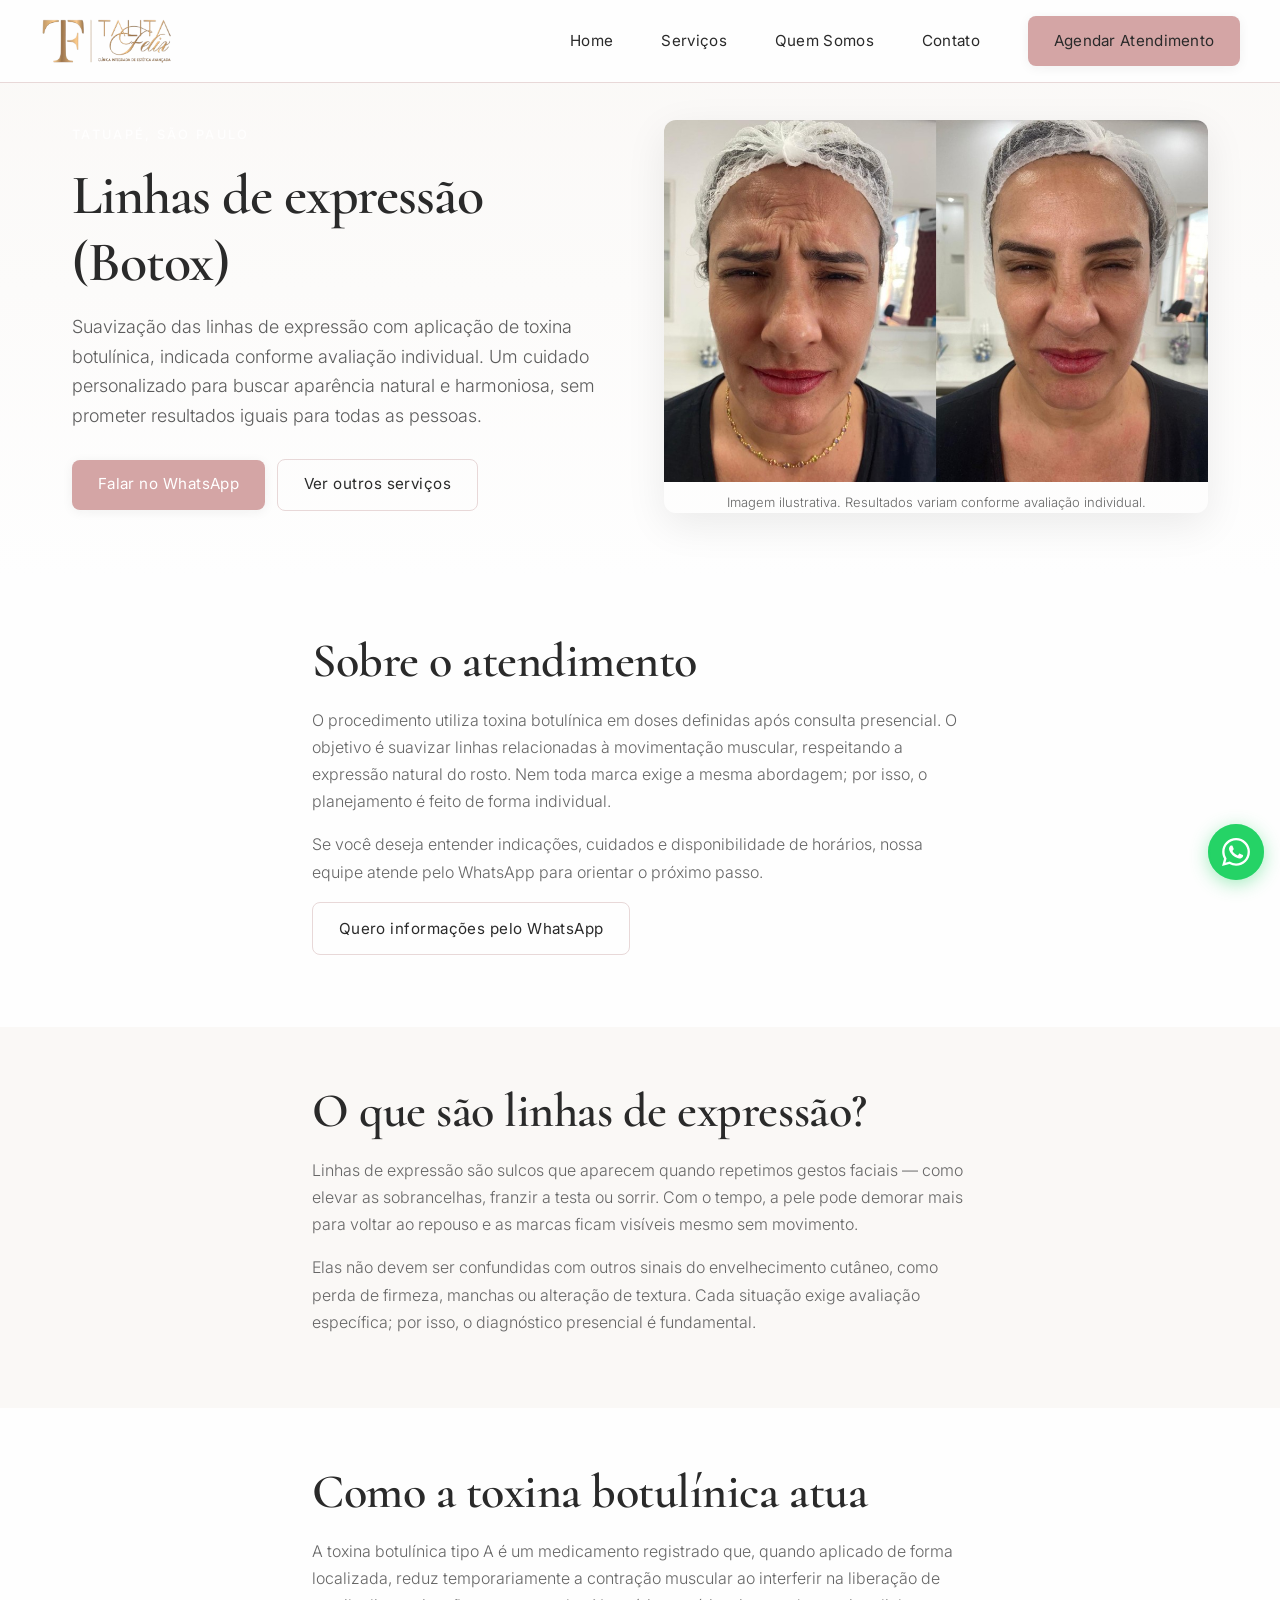
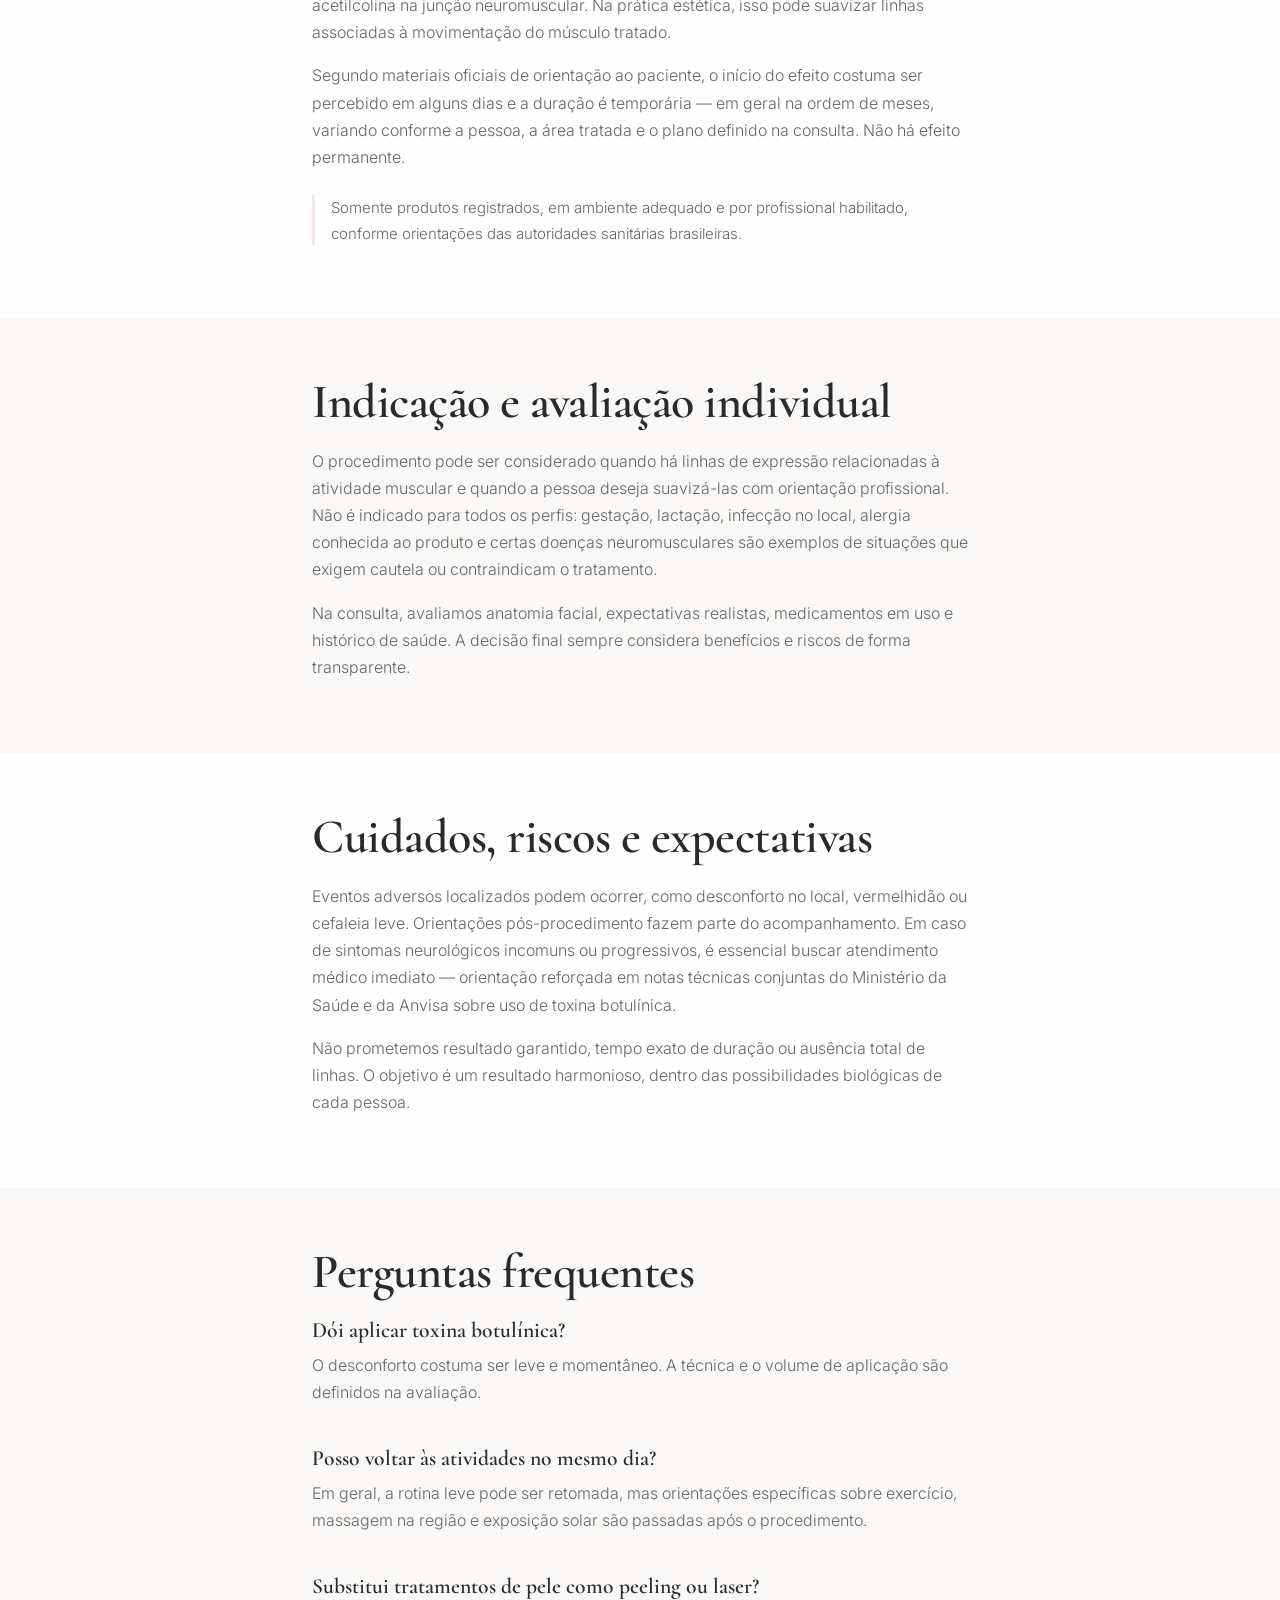
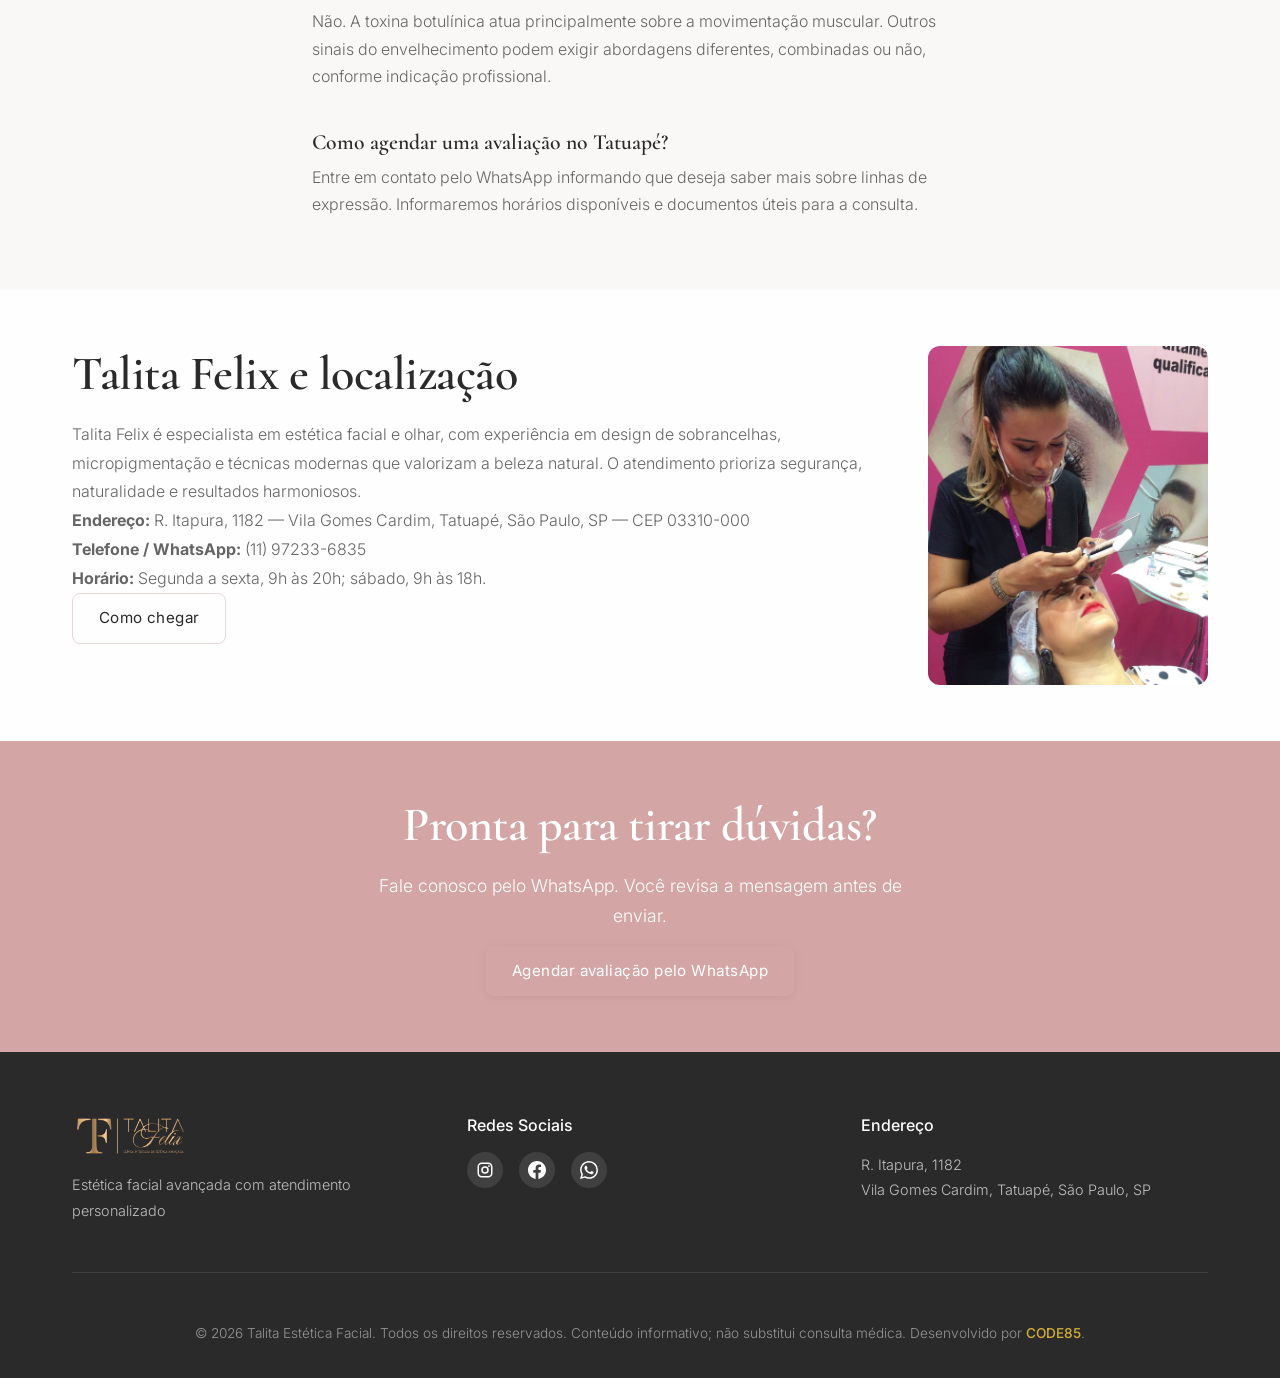
==== docs/linhas-de-expressao/index.html @ 5b75791a "Add dedicated landing page for linhas de expressão Move Botox service content off the home featured " ====
<!DOCTYPE html>
<html lang="pt-BR">

<head>
    <meta charset="UTF-8">
    <meta name="viewport" content="width=device-width, initial-scale=1.0, viewport-fit=cover">
    <!-- Google tag (gtag.js) -->
    <script async src="https://www.googletagmanager.com/gtag/js?id=AW-17516149290"></script>
    <script>
      window.dataLayer = window.dataLayer || [];
      function gtag(){dataLayer.push(arguments);}
      gtag('js', new Date());
      gtag('config', 'AW-17516149290');
    </script>
    <title>Linhas de expressão e toxina botulínica no Tatuapé | Talita Estética</title>
    <meta name="description"
        content="Informações sobre linhas de expressão, avaliação individual e atendimento de estética facial no Tatuapé, São Paulo. Agende pelo WhatsApp.">
    <link rel="canonical" href="https://www.queenlook.com.br/linhas-de-expressao/" />
    <meta name="robots" content="index, follow" />

    <meta property="og:title" content="Linhas de expressão | Talita Estética no Tatuapé" />
    <meta property="og:description"
        content="Conteúdo educativo sobre linhas de expressão e informações sobre atendimento presencial no Tatuapé." />
    <meta property="og:image" content="https://www.queenlook.com.br/img/linhas-expressao.jpg" />
    <meta property="og:url" content="https://www.queenlook.com.br/linhas-de-expressao/" />
    <meta property="og:type" content="website" />
    <meta property="og:locale" content="pt_BR" />

    <meta name="twitter:card" content="summary_large_image" />
    <meta name="twitter:title" content="Linhas de expressão | Talita Estética" />
    <meta name="twitter:description" content="Informações educativas e contato para avaliação no Tatuapé." />
    <meta name="twitter:image" content="https://www.queenlook.com.br/img/linhas-expressao.jpg" />

    <link rel="preconnect" href="https://fonts.googleapis.com">
    <link rel="preconnect" href="https://fonts.gstatic.com" crossorigin>
    <link
        href="https://fonts.googleapis.com/css2?family=Cormorant:wght@400;600&family=Inter:wght@300;400;500&display=swap"
        rel="stylesheet">
    <link rel="stylesheet" href="../styles.css?v=20">

    <script type="application/ld+json">
    {
      "@context": "https://schema.org",
      "@type": "FAQPage",
      "mainEntity": [
        {
          "@type": "Question",
          "name": "O que são linhas de expressão?",
          "acceptedAnswer": {
            "@type": "Answer",
            "text": "São marcas que se formam principalmente por movimentos repetitivos da musculatura facial, como franzir a testa ou sorrir, e que tendem a ficar mais visíveis com o tempo."
          }
        },
        {
          "@type": "Question",
          "name": "Como a toxina botulínica age na musculatura?",
          "acceptedAnswer": {
            "@type": "Answer",
            "text": "Ela reduz temporariamente a contração do músculo tratado ao interferir na liberação de acetilcolina na junção neuromuscular. O efeito não é permanente e varia de pessoa para pessoa."
          }
        },
        {
          "@type": "Question",
          "name": "Por que a avaliação presencial é importante?",
          "acceptedAnswer": {
            "@type": "Answer",
            "text": "Somente após analisar histórico, expectativas, áreas de interesse e contraindicações é possível definir se o procedimento faz sentido e como planejá-lo com segurança."
          }
        }
      ]
    }
    </script>
</head>

<body class="page-linhas-expressao">
    <a href="#conteudo-principal" class="skip-link">Ir para o conteúdo</a>

    <header class="header">
        <div class="container header-inner">
            <a href="../" class="logo logo-link">
                <img src="../img/logo.png" width="200" height="50" alt="Talita Estética Facial, estética facial em São Paulo"
                    loading="eager" decoding="async" class="logo-img">
            </a>
            <button type="button" class="menu-toggle" id="menuToggle" aria-label="Abrir menu" aria-expanded="false"
                aria-controls="navMenu">
                <span class="menu-toggle-lines" aria-hidden="true"></span>
            </button>
            <nav class="nav" aria-label="Principal">
                <ul class="nav-menu" id="navMenu">
                    <li><a href="../">Home</a></li>
                    <li><a href="../#servicos">Serviços</a></li>
                    <li><a href="../#quem-somos">Quem Somos</a></li>
                    <li><a href="../#contato">Contato</a></li>
                    <li><a href="#" class="btn-cta" data-whatsapp-service="linhas-expressao" target="_blank"
                            rel="noopener noreferrer">Agendar Atendimento</a></li>
                </ul>
            </nav>
        </div>
        <div class="nav-backdrop" id="navBackdrop" aria-hidden="true"></div>
    </header>

    <main id="conteudo-principal">
        <section class="landing-hero" aria-labelledby="landing-heading">
            <div class="container landing-hero-grid">
                <div class="landing-hero-copy">
                    <p class="hero-eyebrow">Tatuapé, São Paulo</p>
                    <h1 id="landing-heading">Linhas de expressão (Botox)</h1>
                    <p class="landing-lead">Suavização das linhas de expressão com aplicação de toxina botulínica,
                        indicada conforme avaliação individual. Um cuidado personalizado para buscar aparência natural e
                        harmoniosa, sem prometer resultados iguais para todas as pessoas.</p>
                    <div class="landing-cta-row">
                        <a href="#" class="btn-primary" data-whatsapp-service="linhas-expressao" target="_blank"
                            rel="noopener noreferrer">Falar no WhatsApp</a>
                        <a href="../#servicos" class="btn-secondary">Ver outros serviços</a>
                    </div>
                </div>
                <figure class="landing-hero-media">
                    <img src="../img/linhas-expressao.jpg"
                        alt="Comparação visual de linhas de expressão na região da testa e dos olhos"
                        width="1024" height="682" loading="eager" decoding="async">
                    <figcaption class="landing-caption">Imagem ilustrativa. Resultados variam conforme avaliação
                        individual.</figcaption>
                </figure>
            </div>
        </section>

        <section class="landing-section" aria-labelledby="sobre-servico-heading">
            <div class="container landing-narrow">
                <h2 id="sobre-servico-heading" class="section-title section-title--left">Sobre o atendimento</h2>
                <p>O procedimento utiliza toxina botulínica em doses definidas após consulta presencial. O objetivo é
                    suavizar linhas relacionadas à movimentação muscular, respeitando a expressão natural do rosto. Nem
                    toda marca exige a mesma abordagem; por isso, o planejamento é feito de forma individual.</p>
                <p>Se você deseja entender indicações, cuidados e disponibilidade de horários, nossa equipe atende pelo
                    WhatsApp para orientar o próximo passo.</p>
                <p><a href="#" class="btn-secondary" data-whatsapp-service="linhas-expressao" target="_blank"
                        rel="noopener noreferrer">Quero informações pelo WhatsApp</a></p>
            </div>
        </section>

        <section class="landing-section landing-section--soft" aria-labelledby="edu-expressao-heading">
            <div class="container landing-narrow">
                <h2 id="edu-expressao-heading" class="section-title section-title--left">O que são linhas de expressão?
                </h2>
                <p>Linhas de expressão são sulcos que aparecem quando repetimos gestos faciais — como elevar as
                    sobrancelhas, franzir a testa ou sorrir. Com o tempo, a pele pode demorar mais para voltar ao repouso
                    e as marcas ficam visíveis mesmo sem movimento.</p>
                <p>Elas não devem ser confundidas com outros sinais do envelhecimento cutâneo, como perda de firmeza,
                    manchas ou alteração de textura. Cada situação exige avaliação específica; por isso, o diagnóstico
                    presencial é fundamental.</p>
            </div>
        </section>

        <section class="landing-section" aria-labelledby="edu-toxina-heading">
            <div class="container landing-narrow">
                <h2 id="edu-toxina-heading" class="section-title section-title--left">Como a toxina botulínica atua
                </h2>
                <p>A toxina botulínica tipo A é um medicamento registrado que, quando aplicado de forma localizada,
                    reduz temporariamente a contração muscular ao interferir na liberação de acetilcolina na junção
                    neuromuscular. Na prática estética, isso pode suavizar linhas associadas à movimentação do músculo
                    tratado.</p>
                <p>Segundo materiais oficiais de orientação ao paciente, o início do efeito costuma ser percebido em
                    alguns dias e a duração é temporária — em geral na ordem de meses, variando conforme a pessoa, a
                    área tratada e o plano definido na consulta. Não há efeito permanente.</p>
                <p class="landing-note">Somente produtos registrados, em ambiente adequado e por profissional habilitado,
                    conforme orientações das autoridades sanitárias brasileiras.</p>
            </div>
        </section>

        <section class="landing-section landing-section--soft" aria-labelledby="edu-indicacao-heading">
            <div class="container landing-narrow">
                <h2 id="edu-indicacao-heading" class="section-title section-title--left">Indicação e avaliação
                    individual</h2>
                <p>O procedimento pode ser considerado quando há linhas de expressão relacionadas à atividade muscular
                    e quando a pessoa deseja suavizá-las com orientação profissional. Não é indicado para todos os
                    perfis: gestação, lactação, infecção no local, alergia conhecida ao produto e certas doenças
                    neuromusculares são exemplos de situações que exigem cautela ou contraindicam o tratamento.</p>
                <p>Na consulta, avaliamos anatomia facial, expectativas realistas, medicamentos em uso e histórico de
                    saúde. A decisão final sempre considera benefícios e riscos de forma transparente.</p>
            </div>
        </section>

        <section class="landing-section" aria-labelledby="edu-cuidados-heading">
            <div class="container landing-narrow">
                <h2 id="edu-cuidados-heading" class="section-title section-title--left">Cuidados, riscos e expectativas
                </h2>
                <p>Eventos adversos localizados podem ocorrer, como desconforto no local, vermelhidão ou cefaleia leve.
                    Orientações pós-procedimento fazem parte do acompanhamento. Em caso de sintomas neurológicos
                    incomuns ou progressivos, é essencial buscar atendimento médico imediato — orientação reforçada em
                    notas técnicas conjuntas do Ministério da Saúde e da Anvisa sobre uso de toxina botulínica.</p>
                <p>Não prometemos resultado garantido, tempo exato de duração ou ausência total de linhas. O objetivo é
                    um resultado harmonioso, dentro das possibilidades biológicas de cada pessoa.</p>
            </div>
        </section>

        <section class="landing-section landing-section--soft" aria-labelledby="faq-heading">
            <div class="container landing-narrow">
                <h2 id="faq-heading" class="section-title section-title--left">Perguntas frequentes</h2>
                <div class="landing-faq">
                    <article class="landing-faq-item">
                        <h3>Dói aplicar toxina botulínica?</h3>
                        <p>O desconforto costuma ser leve e momentâneo. A técnica e o volume de aplicação são definidos
                            na avaliação.</p>
                    </article>
                    <article class="landing-faq-item">
                        <h3>Posso voltar às atividades no mesmo dia?</h3>
                        <p>Em geral, a rotina leve pode ser retomada, mas orientações específicas sobre exercício,
                            massagem na região e exposição solar são passadas após o procedimento.</p>
                    </article>
                    <article class="landing-faq-item">
                        <h3>Substitui tratamentos de pele como peeling ou laser?</h3>
                        <p>Não. A toxina botulínica atua principalmente sobre a movimentação muscular. Outros sinais do
                            envelhecimento podem exigir abordagens diferentes, combinadas ou não, conforme indicação
                            profissional.</p>
                    </article>
                    <article class="landing-faq-item">
                        <h3>Como agendar uma avaliação no Tatuapé?</h3>
                        <p>Entre em contato pelo WhatsApp informando que deseja saber mais sobre linhas de expressão.
                            Informaremos horários disponíveis e documentos úteis para a consulta.</p>
                    </article>
                </div>
            </div>
        </section>

        <section class="landing-section" aria-labelledby="profissional-heading">
            <div class="container landing-about">
                <div class="landing-about-text">
                    <h2 id="profissional-heading" class="section-title section-title--left">Talita Felix e localização
                    </h2>
                    <p>Talita Felix é especialista em estética facial e olhar, com experiência em design de
                        sobrancelhas, micropigmentação e técnicas modernas que valorizam a beleza natural. O atendimento
                        prioriza segurança, naturalidade e resultados harmoniosos.</p>
                    <p><strong>Endereço:</strong> R. Itapura, 1182 — Vila Gomes Cardim, Tatuapé, São Paulo, SP — CEP
                        03310-000</p>
                    <p><strong>Telefone / WhatsApp:</strong> <a href="tel:+5511972336835">(11) 97233-6835</a></p>
                    <p><strong>Horário:</strong> Segunda a sexta, 9h às 20h; sábado, 9h às 18h.</p>
                    <a href="https://www.google.com/maps/place/Queen+Look/@-23.5490264,-46.5681625,17z/data=!3m1!4b1!4m6!3m5!1s0x94ce5e91eca8aaa9:0xe3b141dac9ce8c3a!8m2!3d-23.5490264!4d-46.5655876!16s%2Fg%2F11fx8wmvxt?entry=ttu"
                        class="btn-secondary" target="_blank" rel="noopener noreferrer">Como chegar</a>
                </div>
                <img src="../img/talita-felix.jpg" alt="Talita Félix, especialista em estética facial e olhar"
                    class="landing-about-photo" width="320" height="320" loading="lazy" decoding="async">
            </div>
        </section>

        <section class="landing-section landing-cta-band" aria-labelledby="cta-final-heading">
            <div class="container landing-narrow landing-cta-band-inner">
                <h2 id="cta-final-heading" class="section-title">Pronta para tirar dúvidas?</h2>
                <p class="section-subtitle">Fale conosco pelo WhatsApp. Você revisa a mensagem antes de enviar.</p>
                <a href="#" class="btn-primary" data-whatsapp-service="linhas-expressao" target="_blank"
                    rel="noopener noreferrer">Agendar avaliação pelo WhatsApp</a>
            </div>
        </section>
    </main>

    <footer class="footer">
        <div class="container">
            <div class="footer-content">
                <div class="footer-brand">
                    <a href="../" class="logo logo--footer logo-link">
                        <img src="../img/logo.png" width="180" height="45" alt="Talita Estética Facial" loading="lazy"
                            decoding="async" class="logo-img">
                    </a>
                    <p>Estética facial avançada com atendimento personalizado</p>
                </div>
                <div class="footer-social">
                    <h4>Redes Sociais</h4>
                    <div class="social-links">
                        <a href="https://instagram.com/queenlook" target="_blank" rel="noopener" aria-label="Instagram">
                            <span class="social-icon instagram" aria-hidden="true"></span>
                        </a>
                        <a href="https://facebook.com/queenlook" target="_blank" rel="noopener" aria-label="Facebook">
                            <span class="social-icon facebook" aria-hidden="true"></span>
                        </a>
                        <a href="#" data-whatsapp-service="linhas-expressao" target="_blank" rel="noopener noreferrer"
                            aria-label="WhatsApp">
                            <span class="social-icon whatsapp" aria-hidden="true"></span>
                        </a>
                    </div>
                </div>
                <div class="footer-address">
                    <h4>Endereço</h4>
                    <p>R. Itapura, 1182<br>Vila Gomes Cardim, Tatuapé, São Paulo, SP</p>
                </div>
            </div>
            <div class="footer-bottom">
                <p>&copy; 2026 Talita Estética Facial. Todos os direitos reservados. Conteúdo informativo; não substitui
                    consulta médica. Desenvolvido por <a href="https://wa.me/5511965643020" class="footer-dev-link"
                        target="_blank" rel="noopener noreferrer">CODE85</a>.</p>
            </div>
        </div>
    </footer>

    <div class="whatsapp-widget" id="whatsappWidget">
        <a href="#" class="whatsapp-float" data-whatsapp-service="linhas-expressao" target="_blank"
            rel="noopener noreferrer" aria-label="WhatsApp: linhas de expressão">
            <span class="whatsapp-float-pulse" aria-hidden="true"></span>
            <svg class="whatsapp-float-icon" xmlns="http://www.w3.org/2000/svg" viewBox="0 0 24 24" fill="currentColor"
                aria-hidden="true">
                <path
                    d="M17.472 14.382c-.297-.149-1.758-.867-2.03-.967-.273-.099-.471-.148-.67.15-.197.297-.767.966-.94 1.164-.173.199-.347.223-.644.075-.297-.15-1.255-.463-2.39-1.475-.883-.788-1.48-1.761-1.653-2.059-.173-.297-.018-.458.13-.606.134-.133.298-.347.446-.52.149-.174.198-.298.298-.497.099-.198.05-.371-.025-.52-.075-.149-.669-1.612-.916-2.207-.242-.579-.487-.5-.669-.51-.173-.008-.371-.01-.57-.01-.198 0-.52.074-.792.372-.272.297-1.04 1.016-1.04 2.479 0 1.462 1.065 2.875 1.213 3.074.149.198 2.096 3.2 5.077 4.487.709.306 1.262.489 1.694.625.712.227 1.36.195 1.871.118.571-.085 1.758-.719 2.006-1.413.248-.694.248-1.289.173-1.413-.074-.124-.272-.198-.57-.347m-5.421 7.403h-.004a9.87 9.87 0 01-5.031-1.378l-.361-.214-3.741.982.998-3.648-.235-.374a9.86 9.86 0 01-1.51-5.26c.001-5.45 4.436-9.884 9.888-9.884 2.64 0 5.122 1.03 6.988 2.898a9.825 9.825 0 012.893 6.994c-.003 5.45-4.437 9.884-9.885 9.884m8.413-18.297A11.815 11.815 0 0012.05 0C5.495 0 .16 5.335.157 11.892c0 2.096.547 4.142 1.588 5.945L.057 24l6.305-1.654a11.882 11.882 0 005.683 1.448h.005c6.554 0 11.89-5.335 11.893-11.893a11.821 11.821 0 00-3.48-8.413z" />
            </svg>
        </a>
    </div>

    <script defer src="../script.js?v=23"></script>
</body>

</html>
---- docs/styles.css ----
:root {
  --color-primary: #d4a5a5;
  --color-primary-dark: #b88888;
  --color-secondary: #8b7b7b;
  --color-accent: #f5e6e8;
  --color-text: #2a2a2a;
  --color-text-light: #666666;
  --color-bg: #fefefe;
  --color-bg-light: #f9f6f6;
  --color-border: #e8d8d8;

  --font-serif: 'Cormorant', serif;
  --font-sans: 'Inter', sans-serif;

  --spacing-xs: 0.5rem;
  --spacing-sm: 1rem;
  --spacing-md: 2rem;
  --spacing-lg: 3rem;
  --spacing-xl: 4rem;
  --spacing-xxl: 6rem;

  --transition: 280ms cubic-bezier(0.4, 0, 0.2, 1);
  --border-radius: 8px;
  --radius-card: 12px;
  --shadow-sm: 0 2px 12px rgba(42, 42, 42, 0.06);
  --shadow-md: 0 6px 24px rgba(42, 42, 42, 0.09);
  --shadow-lg: 0 12px 40px rgba(42, 42, 42, 0.12);
  --header-h: 72px;
}

* {
  margin: 0;
  padding: 0;
  box-sizing: border-box;
}

html {
  scroll-behavior: smooth;
  font-size: 16px;
}

body {
  font-family: var(--font-sans);
  font-weight: 300;
  color: var(--color-text);
  background-color: var(--color-bg);
  line-height: 1.6;
  -webkit-font-smoothing: antialiased;
  -moz-osx-font-smoothing: grayscale;
}

body.nav-open {
  overflow: hidden;
}

.skip-link {
  position: absolute;
  left: -9999px;
  top: var(--spacing-sm);
  z-index: 5000;
  padding: 0.5rem 1rem;
  background: var(--color-primary-dark);
  color: white;
  font-weight: 500;
  border-radius: var(--border-radius);
}

.skip-link:focus {
  left: var(--spacing-sm);
}

.container {
  max-width: 1200px;
  margin: 0 auto;
  padding: 0 var(--spacing-md);
}

h1, h2, h3, h4 {
  font-family: var(--font-serif);
  font-weight: 600;
  line-height: 1.2;
  color: var(--color-text);
}

h1 {
  font-size: clamp(2.25rem, 4.5vw, 3.5rem);
  letter-spacing: -0.02em;
}

h2 {
  font-size: clamp(2rem, 4vw, 3rem);
  letter-spacing: -0.01em;
}

h3 {
  font-size: clamp(1.5rem, 3vw, 2rem);
}

p {
  line-height: 1.8;
  color: var(--color-text-light);
}

a {
  color: inherit;
  text-decoration: none;
  transition: color var(--transition), transform var(--transition), box-shadow var(--transition), border-color var(--transition);
}

img {
  max-width: 100%;
  height: auto;
  display: block;
}

figure {
  margin: 0;
}

.header {
  position: fixed;
  top: 0;
  width: 100%;
  background: rgba(254, 254, 254, 0.94);
  backdrop-filter: blur(12px);
  -webkit-backdrop-filter: blur(12px);
  z-index: 1000;
  border-bottom: 1px solid var(--color-border);
  transition: transform var(--transition), box-shadow var(--transition);
}

.header-inner {
  display: flex;
  align-items: center;
  justify-content: space-between;
  gap: var(--spacing-md);
  min-height: var(--header-h);
  padding: var(--spacing-sm) 0;
}

.logo-link {
  display: flex;
  align-items: center;
  line-height: 0;
  flex-shrink: 0;
}

.logo-img {
  min-width: 120px;
  width: auto;
  height: 48px;
  max-height: 52px;
  max-width: min(220px, 42vw);
  object-fit: contain;
}

.logo--footer .logo-img {
  height: 40px;
  max-height: 44px;
  max-width: 200px;
}

.nav {
  display: flex;
  align-items: center;
  justify-content: flex-end;
  flex: 1;
}

.nav-menu {
  display: flex;
  list-style: none;
  gap: var(--spacing-lg);
  align-items: center;
}

.nav-menu a {
  font-size: 0.95rem;
  font-weight: 400;
  letter-spacing: 0.02em;
  color: var(--color-text);
  position: relative;
}

.nav-menu a:hover {
  color: var(--color-primary-dark);
}

.nav-menu a:not(.btn-cta)::after {
  content: '';
  position: absolute;
  bottom: -4px;
  left: 0;
  width: 0;
  height: 1px;
  background: var(--color-primary);
  transition: width var(--transition);
}

.nav-menu a:not(.btn-cta):hover::after {
  width: 100%;
}

.nav-backdrop {
  position: fixed;
  inset: 0;
  top: var(--header-h);
  background: rgba(30, 24, 24, 0.45);
  z-index: 998;
  opacity: 0;
  visibility: hidden;
  transition: opacity var(--transition), visibility var(--transition);
}

.nav-backdrop.is-open {
  opacity: 1;
  visibility: visible;
}

.menu-toggle {
  display: none;
  z-index: 1001;
  align-items: center;
  justify-content: center;
  width: 44px;
  height: 44px;
  padding: 0;
  background: none;
  border: none;
  cursor: pointer;
  border-radius: var(--border-radius);
  transition: background var(--transition);
}

.menu-toggle:hover {
  background: var(--color-accent);
}

.menu-toggle:focus-visible {
  outline: 2px solid var(--color-primary-dark);
  outline-offset: 2px;
}

.menu-toggle-lines,
.menu-toggle-lines::before,
.menu-toggle-lines::after {
  display: block;
  width: 22px;
  height: 2px;
  background: var(--color-text);
  border-radius: 1px;
  transition: transform var(--transition), opacity var(--transition);
}

.menu-toggle-lines {
  position: relative;
}

.menu-toggle-lines::before,
.menu-toggle-lines::after {
  content: '';
  position: absolute;
  left: 0;
}

.menu-toggle-lines::before {
  top: -7px;
}

.menu-toggle-lines::after {
  top: 7px;
}

.menu-toggle[aria-expanded="true"] .menu-toggle-lines {
  background: transparent;
}

.menu-toggle[aria-expanded="true"] .menu-toggle-lines::before {
  top: 0;
  transform: rotate(45deg);
}

.menu-toggle[aria-expanded="true"] .menu-toggle-lines::after {
  top: 0;
  transform: rotate(-45deg);
}

.btn-cta, .btn-primary, .btn-secondary {
  display: inline-block;
  padding: 0.8rem 1.6rem;
  border-radius: var(--border-radius);
  font-weight: 400;
  letter-spacing: 0.03em;
  transition: transform var(--transition), box-shadow var(--transition), background var(--transition), border-color var(--transition), color var(--transition);
  cursor: pointer;
  border: none;
  font-family: var(--font-sans);
  font-size: 0.95rem;
}

.btn-cta, .btn-primary {
  background: var(--color-primary);
  color: white;
  box-shadow: var(--shadow-sm);
}

.btn-cta:hover, .btn-primary:hover {
  background: var(--color-primary-dark);
  transform: translateY(-2px);
  box-shadow: var(--shadow-md);
}

.btn-cta:active, .btn-primary:active {
  transform: translateY(0);
}

.btn-secondary {
  background: transparent;
  color: var(--color-text);
  border: 1px solid var(--color-border);
}

.btn-secondary:hover:not(:disabled) {
  border-color: var(--color-primary);
  color: var(--color-primary-dark);
  transform: translateY(-1px);
}

.btn-secondary:disabled {
  opacity: 0.5;
  cursor: not-allowed;
}

.hero {
  position: relative;
  min-height: clamp(420px, 72vh, 640px);
  max-height: 680px;
  display: flex;
  align-items: center;
  justify-content: center;
  padding: calc(var(--header-h) + var(--spacing-xl)) var(--spacing-md) var(--spacing-xl);
  text-align: center;
  overflow: hidden;
}

.hero::after {
  content: '';
  position: absolute;
  inset: 0;
  z-index: 2;
  background: rgba(0, 0, 0, 0.35);
  pointer-events: none;
}

.hero .hero-slide-img {
  width: 100%;
  height: 100%;
  min-height: 100%;
  object-fit: cover;
  object-position: center;
  display: block;
}

/* Foco por slide: evita crop no meio que esconde o procedimento (altura da seção inalterada) */
.hero-slide:nth-child(1) .hero-slide-img {
  object-position: center 30%;
}

.hero-slide:nth-child(2) .hero-slide-img {
  object-position: center 25%;
}

.hero-slide:nth-child(3) .hero-slide-img {
  object-position: center 20%;
}

.hero-slides {
  position: absolute;
  inset: 0;
  z-index: 0;
}

.hero-slide {
  position: absolute;
  inset: 0;
  opacity: 0;
  visibility: hidden;
  transition: opacity 0.8s ease-in-out, visibility 0.8s ease-in-out;
}

.hero-slide.is-active {
  opacity: 1;
  visibility: visible;
  z-index: 1;
}

.hero-content {
  position: relative;
  z-index: 4;
  max-width: 720px;
  animation: fadeInUp 0.9s ease;
}

.hero-eyebrow {
  font-size: 0.8rem;
  letter-spacing: 0.18em;
  text-transform: uppercase;
  color: rgba(255, 255, 255, 0.85);
  margin-bottom: var(--spacing-sm);
  font-weight: 500;
}

.hero-title {
  margin-bottom: var(--spacing-md);
  color: #fff;
  text-shadow: 0 2px 24px rgba(0, 0, 0, 0.2);
}

.hero-subtitle {
  font-size: clamp(1rem, 2vw, 1.2rem);
  margin-bottom: var(--spacing-lg);
  color: rgba(255, 255, 255, 0.92);
  font-weight: 300;
  line-height: 1.65;
  text-shadow: 0 1px 12px rgba(0, 0, 0, 0.15);
}

.hero-cta {
  box-shadow: var(--shadow-md);
}

.services {
  padding: var(--spacing-xxl) 0;
  background: var(--color-bg);
}

.section-title {
  text-align: center;
  margin-bottom: var(--spacing-sm);
  color: var(--color-text);
}

.section-title--left {
  text-align: left;
}

.section-subtitle {
  text-align: center;
  margin-bottom: var(--spacing-xl);
  font-size: 1.1rem;
  color: var(--color-text-light);
}

.services-featured {
  display: grid;
  grid-template-columns: repeat(auto-fit, minmax(300px, 1fr));
  gap: var(--spacing-lg);
  margin-bottom: var(--spacing-xl);
}

.services-filter {
  display: flex;
  justify-content: center;
  gap: var(--spacing-sm);
  margin-bottom: var(--spacing-lg);
  flex-wrap: wrap;
}

.filter-btn {
  padding: 0.5rem 1.25rem;
  background: transparent;
  border: 1px solid var(--color-border);
  border-radius: 24px;
  color: var(--color-text);
  cursor: pointer;
  transition: var(--transition);
  font-size: 0.9rem;
  font-family: var(--font-sans);
}

.filter-btn:hover, .filter-btn.active {
  background: var(--color-primary);
  color: white;
  border-color: var(--color-primary);
}

.services-grid {
  display: grid;
  grid-template-columns: repeat(3, 1fr);
  gap: var(--spacing-lg);
  margin-bottom: var(--spacing-xl);
}

.service-card {
  background: white;
  border-radius: var(--radius-card);
  overflow: hidden;
  box-shadow: var(--shadow-sm);
  transition: transform var(--transition), box-shadow var(--transition);
  opacity: 1;
  transform: translateY(0);
  border: 1px solid rgba(232, 216, 216, 0.6);
}

.service-card.hidden {
  display: none;
}

.service-card:hover {
  transform: translateY(-6px);
  box-shadow: var(--shadow-lg);
}

.service-card.featured {
  border: 2px solid var(--color-primary);
  box-shadow: var(--shadow-md);
}

.service-image {
  position: relative;
  width: 100%;
  aspect-ratio: 3 / 2;
  overflow: hidden;
  background: var(--color-bg-light);
}

.service-image::after {
  content: '';
  position: absolute;
  inset: 0;
  background: linear-gradient(180deg, transparent 55%, rgba(42, 42, 42, 0.14) 100%);
  opacity: 0;
  transition: opacity 0.3s ease;
  pointer-events: none;
  z-index: 1;
}

.service-card:hover .service-image::after {
  opacity: 1;
}

.service-image img {
  width: 100%;
  height: 100%;
  object-fit: cover;
  transition: transform 0.3s ease;
}

.service-card:hover .service-image img {
  transform: scale(1.06);
}

.service-content {
  padding: var(--spacing-md);
  position: relative;
}

.service-badge {
  display: inline-block;
  padding: 0.25rem 0.75rem;
  background: var(--color-primary);
  color: white;
  font-size: 0.75rem;
  border-radius: 12px;
  margin-bottom: var(--spacing-sm);
  letter-spacing: 0.05em;
  text-transform: uppercase;
  font-weight: 500;
  font-family: var(--font-sans);
}

.service-content h3 {
  margin-bottom: var(--spacing-sm);
  font-size: 1.5rem;
}

.service-content p {
  margin-bottom: var(--spacing-md);
  font-size: 0.95rem;
}

.subsection-title {
  text-align: center;
  font-family: var(--font-serif);
  font-size: 2rem;
  margin-top: var(--spacing-xxl);
  margin-bottom: var(--spacing-sm);
  color: var(--color-text);
}

.complementary-intro {
  margin-bottom: var(--spacing-lg);
}

.courses-grid {
  grid-template-columns: minmax(300px, 560px);
  justify-content: center;
}

.about {
  padding: var(--spacing-xxl) 0;
  background: var(--color-bg-light);
}

.about-content {
  display: grid;
  grid-template-columns: 1fr 1fr;
  gap: var(--spacing-xl);
  align-items: start;
}

.about-text p {
  margin-bottom: var(--spacing-md);
  font-size: 1.05rem;
  line-height: 1.8;
}

.about-specialist {
  display: flex;
  align-items: center;
  gap: var(--spacing-md);
  margin-bottom: var(--spacing-md);
}

.about-specialist-photo {
  width: 120px;
  height: 120px;
  object-fit: cover;
  border-radius: 50%;
  box-shadow: var(--shadow-sm);
  flex-shrink: 0;
}

.about-specialist p {
  margin-bottom: 0;
}

.about-gallery {
  display: grid;
  grid-template-columns: repeat(2, 1fr);
  gap: var(--spacing-md);
}

.gallery-item {
  position: relative;
  aspect-ratio: 1;
  border-radius: var(--radius-card);
  overflow: hidden;
  box-shadow: var(--shadow-sm);
  transition: transform var(--transition), box-shadow var(--transition);
}

.gallery-item::after {
  content: '';
  position: absolute;
  inset: 0;
  background: linear-gradient(180deg, transparent 50%, rgba(42, 42, 42, 0.1) 100%);
  opacity: 0;
  transition: opacity 0.3s ease;
  pointer-events: none;
  z-index: 1;
}

.gallery-item:hover::after {
  opacity: 1;
}

.gallery-item img {
  width: 100%;
  height: 100%;
  object-fit: cover;
  object-position: center;
  transition: transform 0.3s ease;
}

.gallery-item img[src$="boca.JPG"] {
  object-position: center 42%;
}

.gallery-item img[src$="homem.JPG"] {
  object-position: center 28%;
}

.gallery-item:hover img {
  transform: scale(1.05);
}

.gallery-item:hover {
  transform: translateY(-4px);
  box-shadow: var(--shadow-md);
}

.reveal {
  opacity: 0;
  transform: translateY(16px);
  transition: opacity 0.65s ease, transform 0.65s ease;
}

.reveal.is-visible {
  opacity: 1;
  transform: translateY(0);
}

.contact {
  padding: var(--spacing-xxl) 0;
  background: var(--color-bg);
}

.contact-content {
  display: grid;
  grid-template-columns: 1fr 1fr;
  gap: var(--spacing-xl);
  margin-top: var(--spacing-lg);
}

.contact-info {
  display: flex;
  flex-direction: column;
  gap: var(--spacing-lg);
}

.contact-item {
  display: flex;
  gap: var(--spacing-md);
  align-items: flex-start;
}

.contact-icon {
  width: 40px;
  height: 40px;
  border-radius: 50%;
  background: var(--color-accent);
  flex-shrink: 0;
  position: relative;
}

.contact-icon::after {
  content: '';
  position: absolute;
  top: 50%;
  left: 50%;
  transform: translate(-50%, -50%);
  width: 20px;
  height: 20px;
}

.contact-icon.phone::after {
  background: url("data:image/svg+xml,%3Csvg xmlns='http://www.w3.org/2000/svg' fill='%23b88888' viewBox='0 0 24 24'%3E%3Cpath d='M6.62 10.79c1.44 2.83 3.76 5.14 6.59 6.59l2.2-2.2c.27-.27.67-.36 1.02-.24 1.12.37 2.33.57 3.57.57.55 0 1 .45 1 1V20c0 .55-.45 1-1 1-9.39 0-17-7.61-17-17 0-.55.45-1 1-1h3.5c.55 0 1 .45 1 1 0 1.25.2 2.45.57 3.57.11.35.03.74-.25 1.02l-2.2 2.2z'/%3E%3C/svg%3E") center/contain no-repeat;
}

.contact-icon.whatsapp::after {
  background: url("data:image/svg+xml,%3Csvg xmlns='http://www.w3.org/2000/svg' fill='%23b88888' viewBox='0 0 24 24'%3E%3Cpath d='M17.472 14.382c-.297-.149-1.758-.867-2.03-.967-.273-.099-.471-.148-.67.15-.197.297-.767.966-.94 1.164-.173.199-.347.223-.644.075-.297-.15-1.255-.463-2.39-1.475-.883-.788-1.48-1.761-1.653-2.059-.173-.297-.018-.458.13-.606.134-.133.298-.347.446-.52.149-.174.198-.298.298-.497.099-.198.05-.371-.025-.52-.075-.149-.669-1.612-.916-2.207-.242-.579-.487-.5-.669-.51-.173-.008-.371-.01-.57-.01-.198 0-.52.074-.792.372-.272.297-1.04 1.016-1.04 2.479 0 1.462 1.065 2.875 1.213 3.074.149.198 2.096 3.2 5.077 4.487.709.306 1.262.489 1.694.625.712.227 1.36.195 1.871.118.571-.085 1.758-.719 2.006-1.413.248-.694.248-1.289.173-1.413-.074-.124-.272-.198-.57-.347m-5.421 7.403h-.004a9.87 9.87 0 01-5.031-1.378l-.361-.214-3.741.982.998-3.648-.235-.374a9.86 9.86 0 01-1.51-5.26c.001-5.45 4.436-9.884 9.888-9.884 2.64 0 5.122 1.03 6.988 2.898a9.825 9.825 0 012.893 6.994c-.003 5.45-4.437 9.884-9.885 9.884m8.413-18.297A11.815 11.815 0 0012.05 0C5.495 0 .16 5.335.157 11.892c0 2.096.547 4.142 1.588 5.945L.057 24l6.305-1.654a11.882 11.882 0 005.683 1.448h.005c6.554 0 11.89-5.335 11.893-11.893a11.821 11.821 0 00-3.48-8.413z'/%3E%3C/svg%3E") center/contain no-repeat;
}

.contact-icon.email::after {
  background: url("data:image/svg+xml,%3Csvg xmlns='http://www.w3.org/2000/svg' fill='%23b88888' viewBox='0 0 24 24'%3E%3Cpath d='M20 4H4c-1.1 0-1.99.9-1.99 2L2 18c0 1.1.9 2 2 2h16c1.1 0 2-.9 2-2V6c0-1.1-.9-2-2-2zm0 4l-8 5-8-5V6l8 5 8-5v2z'/%3E%3C/svg%3E") center/contain no-repeat;
}

.contact-icon.location::after {
  background: url("data:image/svg+xml,%3Csvg xmlns='http://www.w3.org/2000/svg' fill='%23b88888' viewBox='0 0 24 24'%3E%3Cpath d='M12 2C8.13 2 5 5.13 5 9c0 5.25 7 13 7 13s7-7.75 7-13c0-3.87-3.13-7-7-7zm0 9.5c-1.38 0-2.5-1.12-2.5-2.5s1.12-2.5 2.5-2.5 2.5 1.12 2.5 2.5-1.12 2.5-2.5 2.5z'/%3E%3C/svg%3E") center/contain no-repeat;
}

.contact-icon.clock::after {
  background: url("data:image/svg+xml,%3Csvg xmlns='http://www.w3.org/2000/svg' fill='%23b88888' viewBox='0 0 24 24'%3E%3Cpath d='M11.99 2C6.47 2 2 6.48 2 12s4.47 10 9.99 10C17.52 22 22 17.52 22 12S17.52 2 11.99 2zM12 20c-4.42 0-8-3.58-8-8s3.58-8 8-8 8 3.58 8 8-3.58 8-8 8z'/%3E%3Cpath d='M12.5 7H11v6l5.25 3.15.75-1.23-4.5-2.67z'/%3E%3C/svg%3E") center/contain no-repeat;
}

.contact-item h3 {
  font-size: 1rem;
  margin-bottom: 0.25rem;
  font-family: var(--font-sans);
  font-weight: 500;
}

.contact-item a {
  color: var(--color-primary-dark);
  font-weight: 400;
}

.contact-item a:hover {
  text-decoration: underline;
}

.contact-item p {
  font-size: 0.95rem;
  margin-top: 0.25rem;
}

.contact-map {
  border-radius: var(--radius-card);
  overflow: hidden;
  height: 500px;
  box-shadow: var(--shadow-md);
}

.floating-promo {
  position: fixed;
  left: max(0.75rem, env(safe-area-inset-left));
  bottom: max(1.25rem, env(safe-area-inset-bottom));
  z-index: 1450;
  width: min(200px, 44vw);
  max-width: 210px;
  display: block;
  opacity: 0;
  transform: translateX(-14px);
  transition: opacity 0.45s ease, transform 0.45s ease;
  pointer-events: none;
}

.floating-promo[hidden] {
  display: none !important;
}

.floating-promo.is-visible {
  opacity: 1;
  transform: translateX(0);
  pointer-events: auto;
}

.floating-promo__asset {
  width: 100%;
  height: auto;
  display: block;
}

.floating-promo__action {
  display: block;
  line-height: 0;
  border-radius: 12px;
  transition: transform 0.2s ease;
}

.floating-promo__action:hover {
  transform: scale(1.02);
}

.floating-promo__action:focus-visible {
  outline: 2px solid var(--color-primary);
  outline-offset: 3px;
}

.floating-promo__dismiss {
  position: absolute;
  top: -0.5rem;
  right: -0.5rem;
  z-index: 2;
  width: 2rem;
  height: 2rem;
  border: none;
  border-radius: 50%;
  background: rgba(255, 255, 255, 0.95);
  color: rgba(0, 0, 0, 0.55);
  box-shadow: 0 2px 8px rgba(0, 0, 0, 0.12);
  font-size: 1.25rem;
  line-height: 1;
  cursor: pointer;
  padding: 0;
}

.floating-promo__dismiss:hover {
  color: var(--color-text);
}

.floating-promo__dismiss:focus-visible {
  outline: 2px solid var(--color-primary);
  outline-offset: 2px;
}

@media (min-width: 769px) {
  .floating-promo {
    width: min(250px, 20vw);
    max-width: 270px;
  }
}

.whatsapp-widget {
  position: fixed;
  right: max(1rem, env(safe-area-inset-right));
  bottom: max(1.25rem, env(safe-area-inset-bottom));
  z-index: 1500;
  display: flex;
  flex-direction: column;
  align-items: flex-end;
  gap: 0.65rem;
  max-width: min(19.5rem, calc(100vw - 2rem));
}

.whatsapp-widget-bubble {
  position: relative;
  padding: 0.85rem 2.25rem 0.85rem 1rem;
  border-radius: 14px;
  background: #fff;
  color: var(--color-text);
  box-shadow: 0 8px 32px rgba(0, 0, 0, 0.14);
  border: 1px solid rgba(0, 0, 0, 0.06);
  opacity: 0;
  transform: translateY(12px) scale(0.96);
  pointer-events: none;
  transition: opacity 0.35s ease, transform 0.35s ease;
}

.whatsapp-widget-bubble[hidden] {
  display: none !important;
}

.whatsapp-widget-bubble::after {
  content: "";
  position: absolute;
  right: 1.15rem;
  bottom: -8px;
  width: 14px;
  height: 14px;
  background: #fff;
  border-right: 1px solid rgba(0, 0, 0, 0.06);
  border-bottom: 1px solid rgba(0, 0, 0, 0.06);
  transform: rotate(45deg);
}

.whatsapp-widget-bubble.is-visible {
  opacity: 1;
  transform: translateY(0) scale(1);
  pointer-events: auto;
}

.whatsapp-widget-bubble-title {
  margin: 0 0 0.5rem;
  padding-right: 0.5rem;
  font-family: var(--font-serif);
  font-size: 1.05rem;
  line-height: 1.35;
  font-weight: 600;
  color: var(--color-text);
}

.whatsapp-widget-bubble-text {
  margin: 0 0 0.85rem;
  font-size: 0.82rem;
  line-height: 1.5;
  font-weight: 400;
  color: var(--color-text-light);
}

.whatsapp-widget-bubble-link {
  display: block;
  width: 100%;
  padding: 0.65rem 1rem;
  border-radius: var(--border-radius);
  font-size: 0.85rem;
  font-weight: 500;
  letter-spacing: 0.02em;
  font-family: var(--font-sans);
  text-align: center;
  text-decoration: none;
  color: #fff;
  background: var(--color-primary);
  box-shadow: var(--shadow-sm);
  transition: background var(--transition), transform var(--transition), box-shadow var(--transition);
}

.whatsapp-widget-bubble-link:hover {
  background: var(--color-primary-dark);
  transform: translateY(-1px);
  box-shadow: var(--shadow-md);
}

.whatsapp-widget-bubble-close {
  position: absolute;
  top: 0.35rem;
  right: 0.45rem;
  width: 1.75rem;
  height: 1.75rem;
  border: none;
  background: transparent;
  color: rgba(0, 0, 0, 0.45);
  font-size: 1.35rem;
  line-height: 1;
  cursor: pointer;
  padding: 0;
}

.whatsapp-widget-bubble-close:hover {
  color: var(--color-text);
}

.whatsapp-float {
  position: relative;
  flex-shrink: 0;
  width: 56px;
  height: 56px;
  border-radius: 50%;
  background: #25d366;
  color: #fff;
  display: flex;
  align-items: center;
  justify-content: center;
  box-shadow: 0 4px 18px rgba(37, 211, 102, 0.42);
  animation: whatsappBlink 2.8s ease-in-out infinite;
}

.whatsapp-float-pulse {
  position: absolute;
  inset: 0;
  border-radius: 50%;
  border: 2px solid rgba(37, 211, 102, 0.45);
  animation: whatsappRing 2.8s ease-out infinite;
  pointer-events: none;
}

.whatsapp-float:hover {
  animation-play-state: paused;
}

.whatsapp-float:hover .whatsapp-float-pulse {
  animation-play-state: paused;
  opacity: 0;
}

.whatsapp-float-icon {
  position: relative;
  z-index: 1;
  width: 28px;
  height: 28px;
}

.footer {
  background: var(--color-text);
  color: var(--color-bg-light);
  padding: var(--spacing-xl) 0 var(--spacing-md);
}

.footer-content {
  display: grid;
  grid-template-columns: repeat(auto-fit, minmax(200px, 1fr));
  gap: var(--spacing-lg);
  margin-bottom: var(--spacing-lg);
  padding-bottom: var(--spacing-lg);
  border-bottom: 1px solid rgba(255, 255, 255, 0.1);
}

.footer h4 {
  color: var(--color-bg);
  font-size: 1rem;
  margin-bottom: var(--spacing-sm);
  font-family: var(--font-sans);
  font-weight: 500;
}

.footer p {
  color: rgba(255, 255, 255, 0.7);
  font-size: 0.9rem;
}

.footer-brand .logo-link {
  margin-bottom: var(--spacing-sm);
}

.social-links {
  display: flex;
  gap: var(--spacing-sm);
  margin-top: var(--spacing-sm);
}

.social-icon {
  display: block;
  width: 36px;
  height: 36px;
  border-radius: 50%;
  background: rgba(255, 255, 255, 0.1);
  position: relative;
  transition: var(--transition);
}

.social-icon:hover {
  background: var(--color-primary);
  transform: translateY(-4px);
}

.social-icon::after {
  content: '';
  position: absolute;
  top: 50%;
  left: 50%;
  transform: translate(-50%, -50%);
  width: 18px;
  height: 18px;
}

.social-icon.instagram::after {
  background: url("data:image/svg+xml,%3Csvg xmlns='http://www.w3.org/2000/svg' fill='white' viewBox='0 0 24 24'%3E%3Cpath d='M7.8 2h8.4C19.4 2 22 4.6 22 7.8v8.4a5.8 5.8 0 0 1-5.8 5.8H7.8C4.6 22 2 19.4 2 16.2V7.8A5.8 5.8 0 0 1 7.8 2m-.2 2A3.6 3.6 0 0 0 4 7.6v8.8C4 18.39 5.61 20 7.6 20h8.8a3.6 3.6 0 0 0 3.6-3.6V7.6C20 5.61 18.39 4 16.4 4H7.6m9.65 1.5a1.25 1.25 0 0 1 1.25 1.25A1.25 1.25 0 0 1 17.25 8 1.25 1.25 0 0 1 16 6.75a1.25 1.25 0 0 1 1.25-1.25M12 7a5 5 0 0 1 5 5 5 5 0 0 1-5 5 5 5 0 0 1-5-5 5 5 0 0 1 5-5m0 2a3 3 0 0 0-3 3 3 3 0 0 0 3 3 3 3 0 0 0 3-3 3 3 0 0 0-3-3z'/%3E%3C/svg%3E") center/contain no-repeat;
}

.social-icon.facebook::after {
  background: url("data:image/svg+xml,%3Csvg xmlns='http://www.w3.org/2000/svg' fill='white' viewBox='0 0 24 24'%3E%3Cpath d='M24 12.073c0-6.627-5.373-12-12-12s-12 5.373-12 12c0 5.99 4.388 10.954 10.125 11.854v-8.385H7.078v-3.47h3.047V9.43c0-3.007 1.792-4.669 4.533-4.669 1.312 0 2.686.235 2.686.235v2.953H15.83c-1.491 0-1.956.925-1.956 1.874v2.25h3.328l-.532 3.47h-2.796v8.385C19.612 23.027 24 18.062 24 12.073z'/%3E%3C/svg%3E") center/contain no-repeat;
}

.social-icon.whatsapp::after {
  background: url("data:image/svg+xml,%3Csvg xmlns='http://www.w3.org/2000/svg' fill='white' viewBox='0 0 24 24'%3E%3Cpath d='M17.472 14.382c-.297-.149-1.758-.867-2.03-.967-.273-.099-.471-.148-.67.15-.197.297-.767.966-.94 1.164-.173.199-.347.223-.644.075-.297-.15-1.255-.463-2.39-1.475-.883-.788-1.48-1.761-1.653-2.059-.173-.297-.018-.458.13-.606.134-.133.298-.347.446-.52.149-.174.198-.298.298-.497.099-.198.05-.371-.025-.52-.075-.149-.669-1.612-.916-2.207-.242-.579-.487-.5-.669-.51-.173-.008-.371-.01-.57-.01-.198 0-.52.074-.792.372-.272.297-1.04 1.016-1.04 2.479 0 1.462 1.065 2.875 1.213 3.074.149.198 2.096 3.2 5.077 4.487.709.306 1.262.489 1.694.625.712.227 1.36.195 1.871.118.571-.085 1.758-.719 2.006-1.413.248-.694.248-1.289.173-1.413-.074-.124-.272-.198-.57-.347m-5.421 7.403h-.004a9.87 9.87 0 01-5.031-1.378l-.361-.214-3.741.982.998-3.648-.235-.374a9.86 9.86 0 01-1.51-5.26c.001-5.45 4.436-9.884 9.888-9.884 2.64 0 5.122 1.03 6.988 2.898a9.825 9.825 0 012.893 6.994c-.003 5.45-4.437 9.884-9.885 9.884m8.413-18.297A11.815 11.815 0 0012.05 0C5.495 0 .16 5.335.157 11.892c0 2.096.547 4.142 1.588 5.945L.057 24l6.305-1.654a11.882 11.882 0 005.683 1.448h.005c6.554 0 11.89-5.335 11.893-11.893a11.821 11.821 0 00-3.48-8.413z'/%3E%3C/svg%3E") center/contain no-repeat;
}

.footer-bottom {
  text-align: center;
}

.footer-bottom p {
  font-size: 0.85rem;
  color: rgba(255, 255, 255, 0.5);
}

.footer-bottom .footer-dev-link {
  color: #d4af37;
  font-weight: 500;
  text-decoration: none;
  cursor: pointer;
  transition: color 0.2s ease, filter 0.2s ease, text-shadow 0.2s ease;
}

.footer-bottom .footer-dev-link:hover {
  color: #f0d878;
  filter: brightness(1.06);
  text-shadow: 0 0 12px rgba(240, 216, 120, 0.35);
}

.footer-bottom .footer-dev-link:focus-visible {
  outline: 2px solid rgba(212, 175, 55, 0.55);
  outline-offset: 3px;
  border-radius: 2px;
}

.modal {
  display: none;
  position: fixed;
  top: 0;
  left: 0;
  width: 100%;
  height: 100%;
  z-index: 2200;
  align-items: center;
  justify-content: center;
}

.modal.active {
  display: flex;
}

.modal-overlay {
  position: absolute;
  top: 0;
  left: 0;
  width: 100%;
  height: 100%;
  background: rgba(0, 0, 0, 0.5);
  backdrop-filter: blur(4px);
}

.modal-content {
  position: relative;
  background: white;
  border-radius: var(--radius-card);
  max-width: 600px;
  width: 90%;
  max-height: 80vh;
  overflow-y: auto;
  box-shadow: var(--shadow-lg);
  animation: modalSlideUp 0.35s ease;
}

.modal-close {
  position: absolute;
  top: var(--spacing-md);
  right: var(--spacing-md);
  background: none;
  border: none;
  font-size: 2rem;
  color: var(--color-text-light);
  cursor: pointer;
  width: 40px;
  height: 40px;
  display: flex;
  align-items: center;
  justify-content: center;
  transition: var(--transition);
  line-height: 1;
  border-radius: var(--border-radius);
}

.modal-close:hover {
  color: var(--color-text);
  background: var(--color-bg-light);
}

.modal-body {
  padding: var(--spacing-xl);
}

.modal-body h2 {
  margin-bottom: var(--spacing-md);
}

.modal-body p {
  margin-bottom: var(--spacing-lg);
  line-height: 1.8;
}

.modal-cta {
  display: inline-block;
}

@keyframes fadeInUp {
  from {
    opacity: 0;
    transform: translateY(24px);
  }
  to {
    opacity: 1;
    transform: translateY(0);
  }
}

@keyframes modalSlideUp {
  from {
    opacity: 0;
    transform: translateY(40px);
  }
  to {
    opacity: 1;
    transform: translateY(0);
  }
}

@keyframes whatsappBlink {
  0%, 100% {
    transform: scale(1);
    box-shadow: 0 4px 18px rgba(37, 211, 102, 0.42);
    filter: brightness(1);
  }
  50% {
    transform: scale(1.05);
    box-shadow: 0 0 0 3px rgba(37, 211, 102, 0.12), 0 6px 22px rgba(37, 211, 102, 0.55);
    filter: brightness(1.06);
  }
}

@keyframes whatsappRing {
  0% {
    transform: scale(1);
    opacity: 0.5;
  }
  100% {
    transform: scale(1.35);
    opacity: 0;
  }
}

@media (prefers-reduced-motion: reduce) {
  html {
    scroll-behavior: auto;
  }
  .reveal {
    opacity: 1;
    transform: none;
    transition: none;
  }
  .whatsapp-float {
    animation: none;
  }

  .whatsapp-float-pulse {
    animation: none;
    opacity: 0;
  }

  .whatsapp-widget-bubble {
    transition: none;
  }

  .floating-promo {
    transition: none;
    transform: none;
  }

  .floating-promo.is-visible {
    transform: none;
  }

  .floating-promo__action:hover {
    transform: none;
  }
  .service-card:hover .service-image img {
    transform: none;
  }

  .gallery-item:hover img {
    transform: none;
  }

  .gallery-item:hover::after,
  .service-card:hover .service-image::after {
    opacity: 0;
  }
}

@media (max-width: 1024px) {
  .services-grid {
    grid-template-columns: repeat(2, 1fr);
  }
}

@media (max-width: 768px) {
  .header {
    padding-left: max(16px, env(safe-area-inset-left, 0px));
    padding-right: max(16px, env(safe-area-inset-right, 0px));
  }

  .header .container {
    padding-left: 0;
    padding-right: 0;
  }

  .menu-toggle {
    display: flex;
  }

  .nav {
    position: fixed;
    top: var(--header-h);
    left: 0;
    width: 100%;
    max-height: calc(100vh - var(--header-h));
    overflow-y: auto;
    background: var(--color-bg);
    box-shadow: var(--shadow-md);
    transform: translateX(100%);
    transition: transform var(--transition);
    flex: none;
    justify-content: stretch;
  }

  .nav.is-open {
    transform: translateX(0);
  }

  .nav-menu {
    flex-direction: column;
    align-items: stretch;
    width: 100%;
    padding: var(--spacing-md);
    gap: var(--spacing-sm);
  }

  .nav-menu li {
    border-bottom: 1px solid var(--color-border);
    padding-bottom: var(--spacing-sm);
  }

  .nav-menu li:last-child {
    border-bottom: none;
    padding-bottom: 0;
    padding-top: var(--spacing-sm);
  }

  .nav-menu .btn-cta {
    text-align: center;
    width: 100%;
  }

  .hero {
    min-height: 480px;
    padding-top: calc(var(--header-h) + var(--spacing-lg));
  }

  .services-featured {
    grid-template-columns: 1fr;
  }

  .services-grid {
    grid-template-columns: 1fr;
  }

  .about-content {
    grid-template-columns: 1fr;
  }

  .about-specialist {
    flex-direction: column;
    align-items: flex-start;
  }

  .contact-content {
    grid-template-columns: 1fr;
  }

  .contact-map {
    height: 300px;
  }

  .footer-content {
    grid-template-columns: 1fr;
  }

  .nav-backdrop {
    top: var(--header-h);
  }
}

@media (max-width: 768px) and (min-width: 390px) {
  .header {
    padding-left: max(20px, env(safe-area-inset-left, 0px));
    padding-right: max(20px, env(safe-area-inset-right, 0px));
  }
}

/* Landing: linhas de expressão */
.page-linhas-expressao .landing-hero {
  padding: calc(var(--header-h) + 48px) 0 64px;
  background: linear-gradient(180deg, var(--color-bg-soft, #faf8f6) 0%, var(--color-bg, #fff) 100%);
}

.landing-hero-grid {
  display: grid;
  grid-template-columns: 1fr 1fr;
  gap: 48px;
  align-items: center;
}

.landing-lead {
  font-size: 1.125rem;
  line-height: 1.65;
  color: var(--color-text-muted, #5c5c5c);
  margin: 16px 0 28px;
  max-width: 36rem;
}

.landing-cta-row {
  display: flex;
  flex-wrap: wrap;
  gap: 12px;
  align-items: center;
}

.landing-hero-media {
  margin: 0;
  border-radius: 12px;
  overflow: hidden;
  box-shadow: 0 12px 40px rgba(0, 0, 0, 0.08);
}

.landing-hero-media img {
  display: block;
  width: 100%;
  height: auto;
}

.landing-caption {
  font-size: 0.8125rem;
  color: var(--color-text-muted, #666);
  padding: 10px 4px 0;
  text-align: center;
}

.landing-section {
  padding: 56px 0;
}

.landing-section--soft {
  background: var(--color-bg-soft, #faf8f6);
}

.landing-narrow {
  max-width: 720px;
}

.landing-narrow p {
  line-height: 1.7;
  margin-bottom: 1rem;
}

.landing-note {
  font-size: 0.9375rem;
  border-left: 3px solid var(--color-accent, #c9a87c);
  padding-left: 16px;
  margin-top: 1.5rem;
}

.landing-faq {
  display: flex;
  flex-direction: column;
  gap: 24px;
}

.landing-faq-item h3 {
  font-family: var(--font-heading, 'Cormorant', serif);
  font-size: 1.35rem;
  margin-bottom: 8px;
}

.landing-about {
  display: grid;
  grid-template-columns: 1fr auto;
  gap: 40px;
  align-items: start;
}

.landing-about-photo {
  width: 280px;
  max-width: 100%;
  height: auto;
  border-radius: 12px;
  object-fit: cover;
}

.landing-cta-band {
  text-align: center;
  background: var(--color-primary, #2d2a26);
  color: #fff;
}

.landing-cta-band .section-title,
.landing-cta-band .section-subtitle {
  color: inherit;
}

.landing-cta-band-inner {
  max-width: 640px;
  margin: 0 auto;
}

@media (max-width: 900px) {
  .landing-hero-grid {
    grid-template-columns: 1fr;
  }

  .landing-about {
    grid-template-columns: 1fr;
  }

  .landing-about-photo {
    width: 100%;
    max-width: 320px;
  }
}
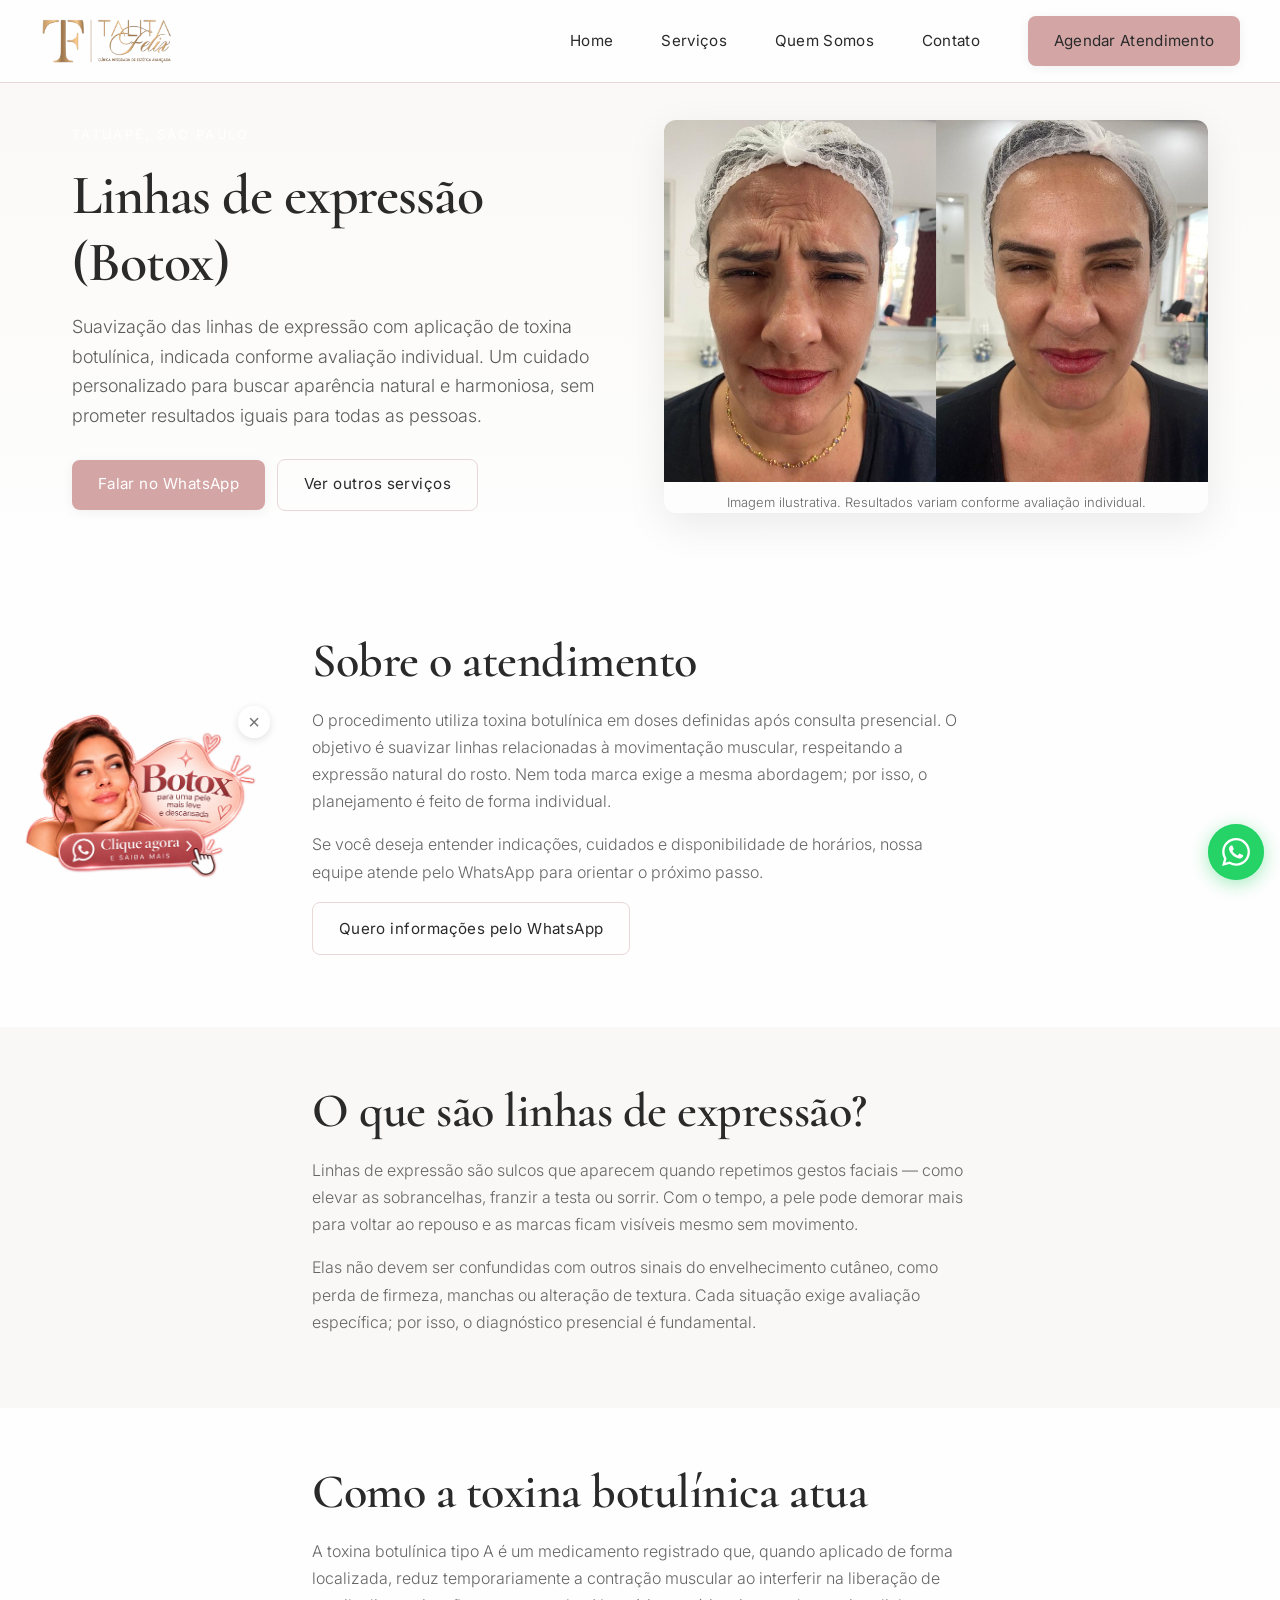
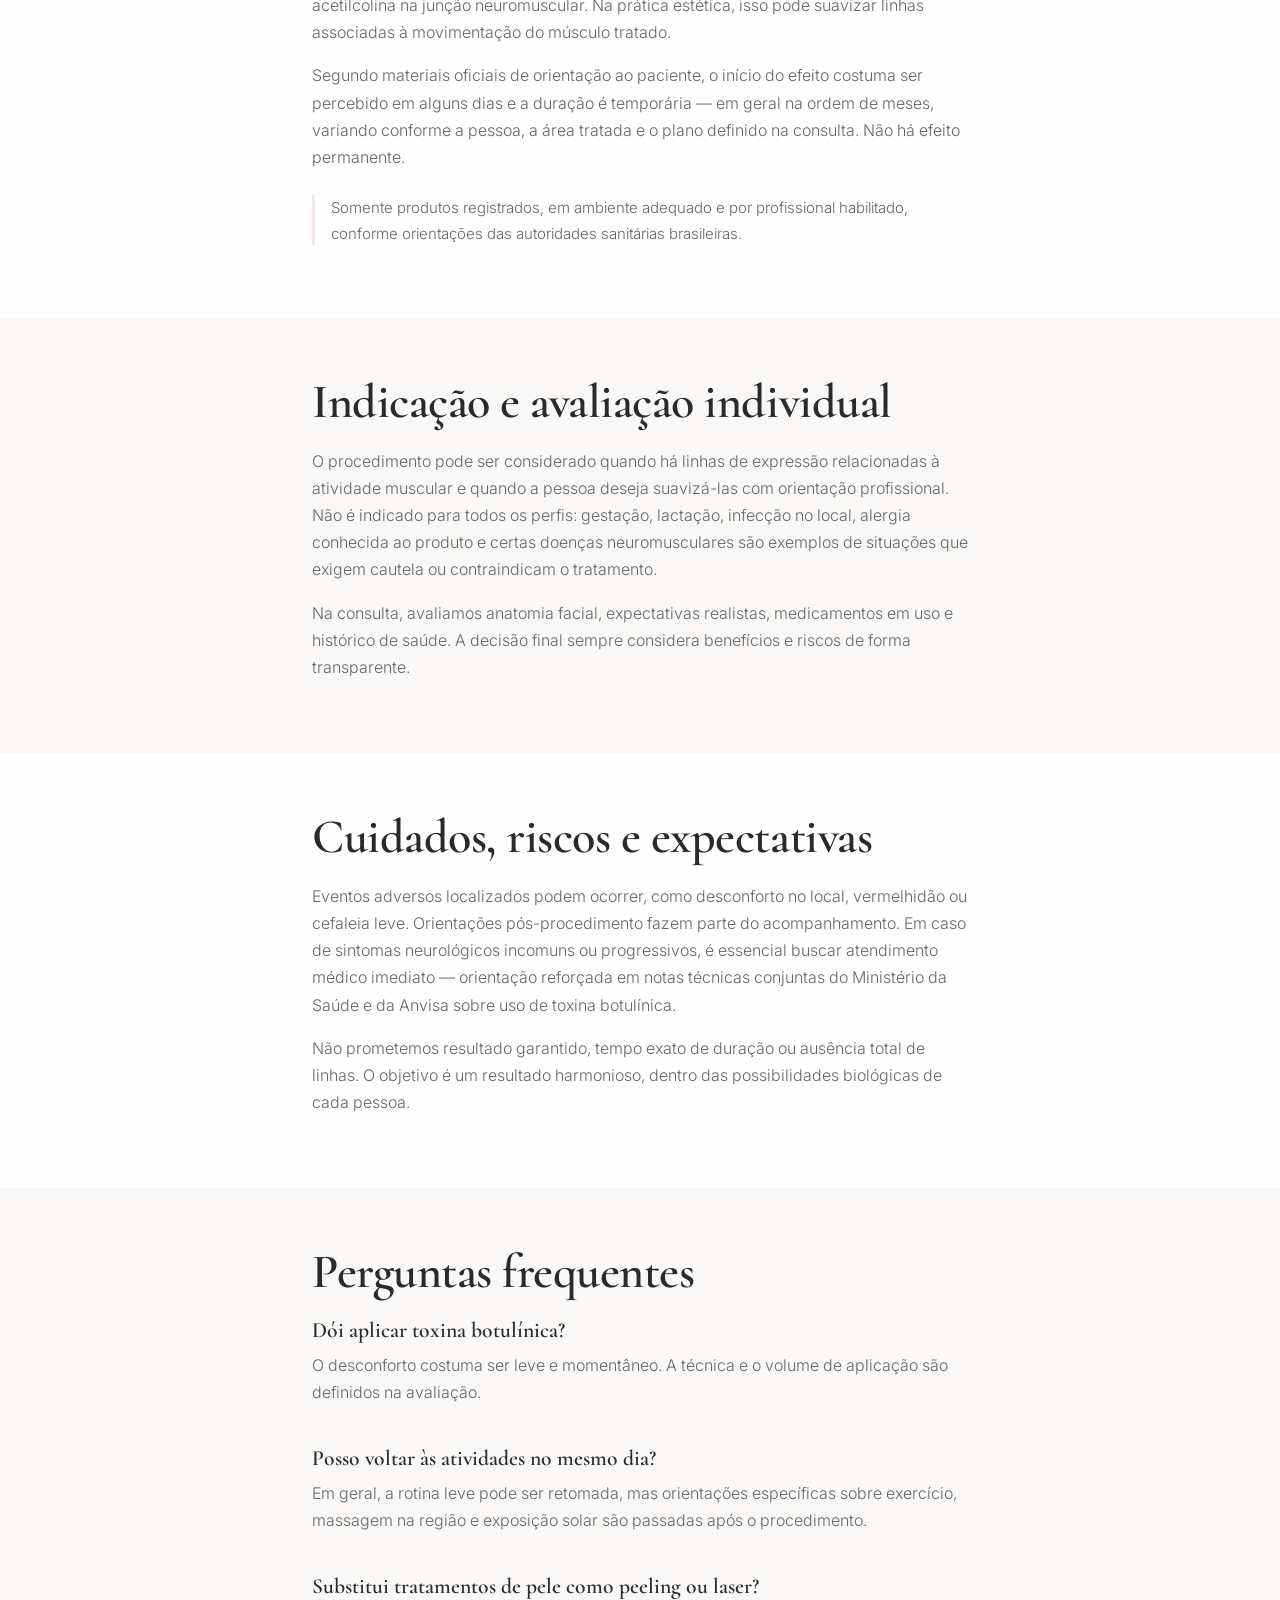
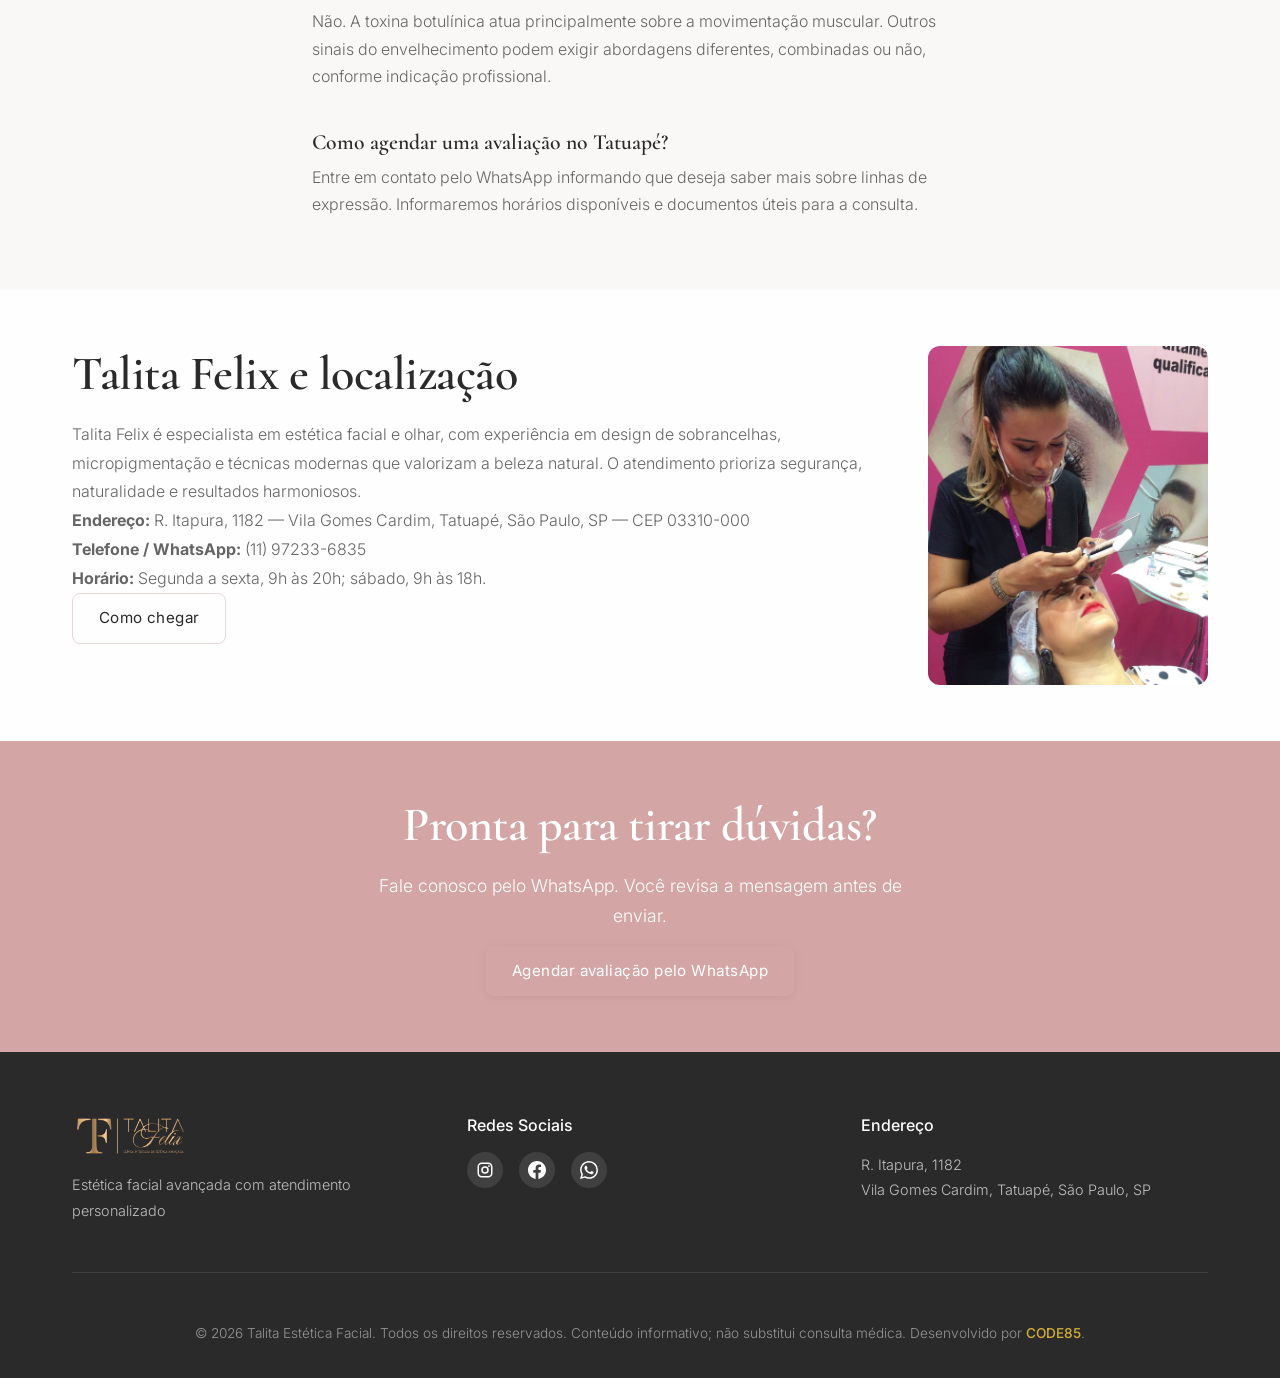
==== commit 9afdc511: "Show floating promo widget on linhas de expressão landing Initialize the delayed promo when #floatin" ====
--- a/docs/linhas-de-expressao/index.html
+++ b/docs/linhas-de-expressao/index.html
@@ -289,6 +289,17 @@
         </div>
     </footer>
 
+    <aside class="floating-promo" id="floatingPromo" hidden aria-hidden="true">
+        <button type="button" class="floating-promo__dismiss" id="floatingPromoDismiss"
+            aria-label="Fechar oferta promocional">&times;</button>
+        <a href="https://wa.me/5511972336835?text=Ol%C3%A1%21%20Gostaria%20de%20agendar%20um%20atendimento%20para%20Bot.ox."
+            class="floating-promo__action" id="floatingPromoLink" target="_blank" rel="noopener noreferrer"
+            aria-label="Abrir conversa no WhatsApp sobre esta oferta">
+            <img src="../img/floating-promo.png?v=2" alt="" width="1024" height="682" loading="lazy" decoding="async"
+                class="floating-promo__asset">
+        </a>
+    </aside>
+
     <div class="whatsapp-widget" id="whatsappWidget">
         <a href="#" class="whatsapp-float" data-whatsapp-service="linhas-expressao" target="_blank"
             rel="noopener noreferrer" aria-label="WhatsApp: linhas de expressão">
@@ -301,7 +312,7 @@
         </a>
     </div>
 
-    <script defer src="../script.js?v=23"></script>
+    <script defer src="../script.js?v=24"></script>
 </body>
 
 </html>
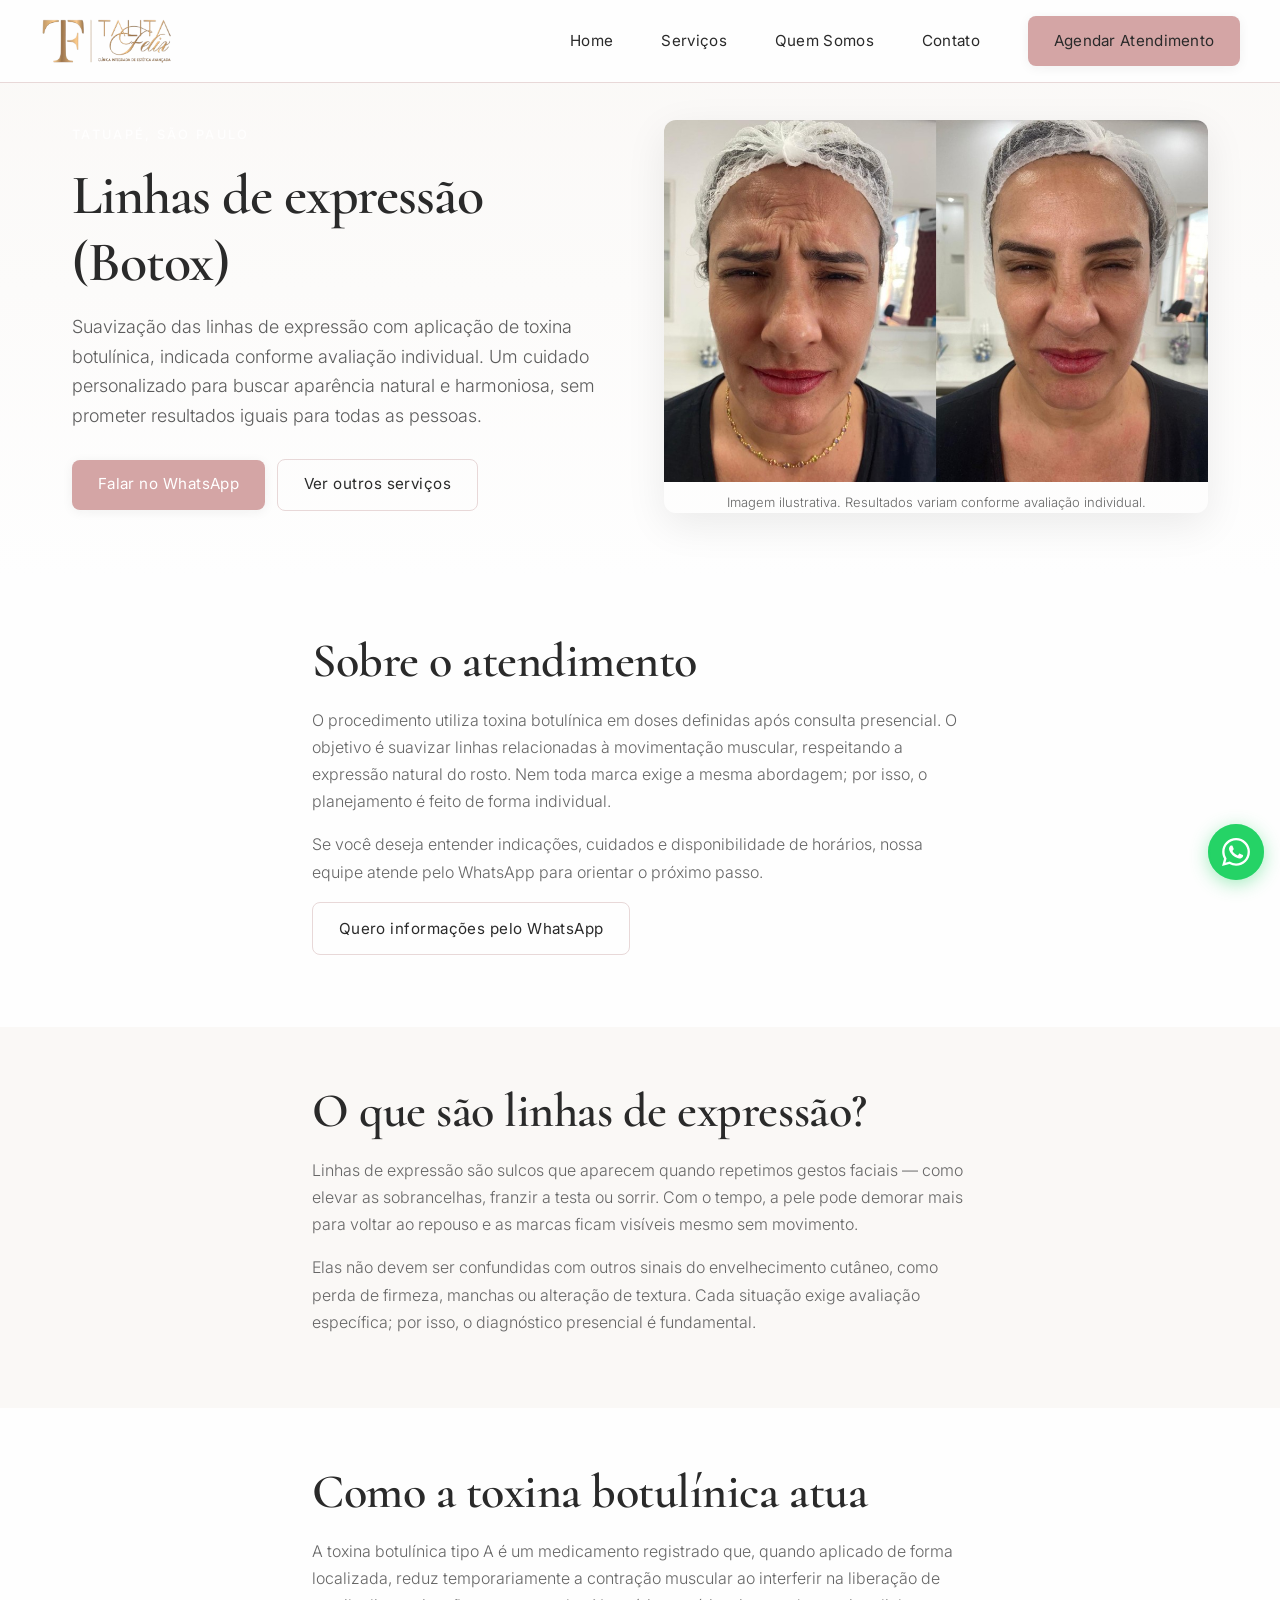
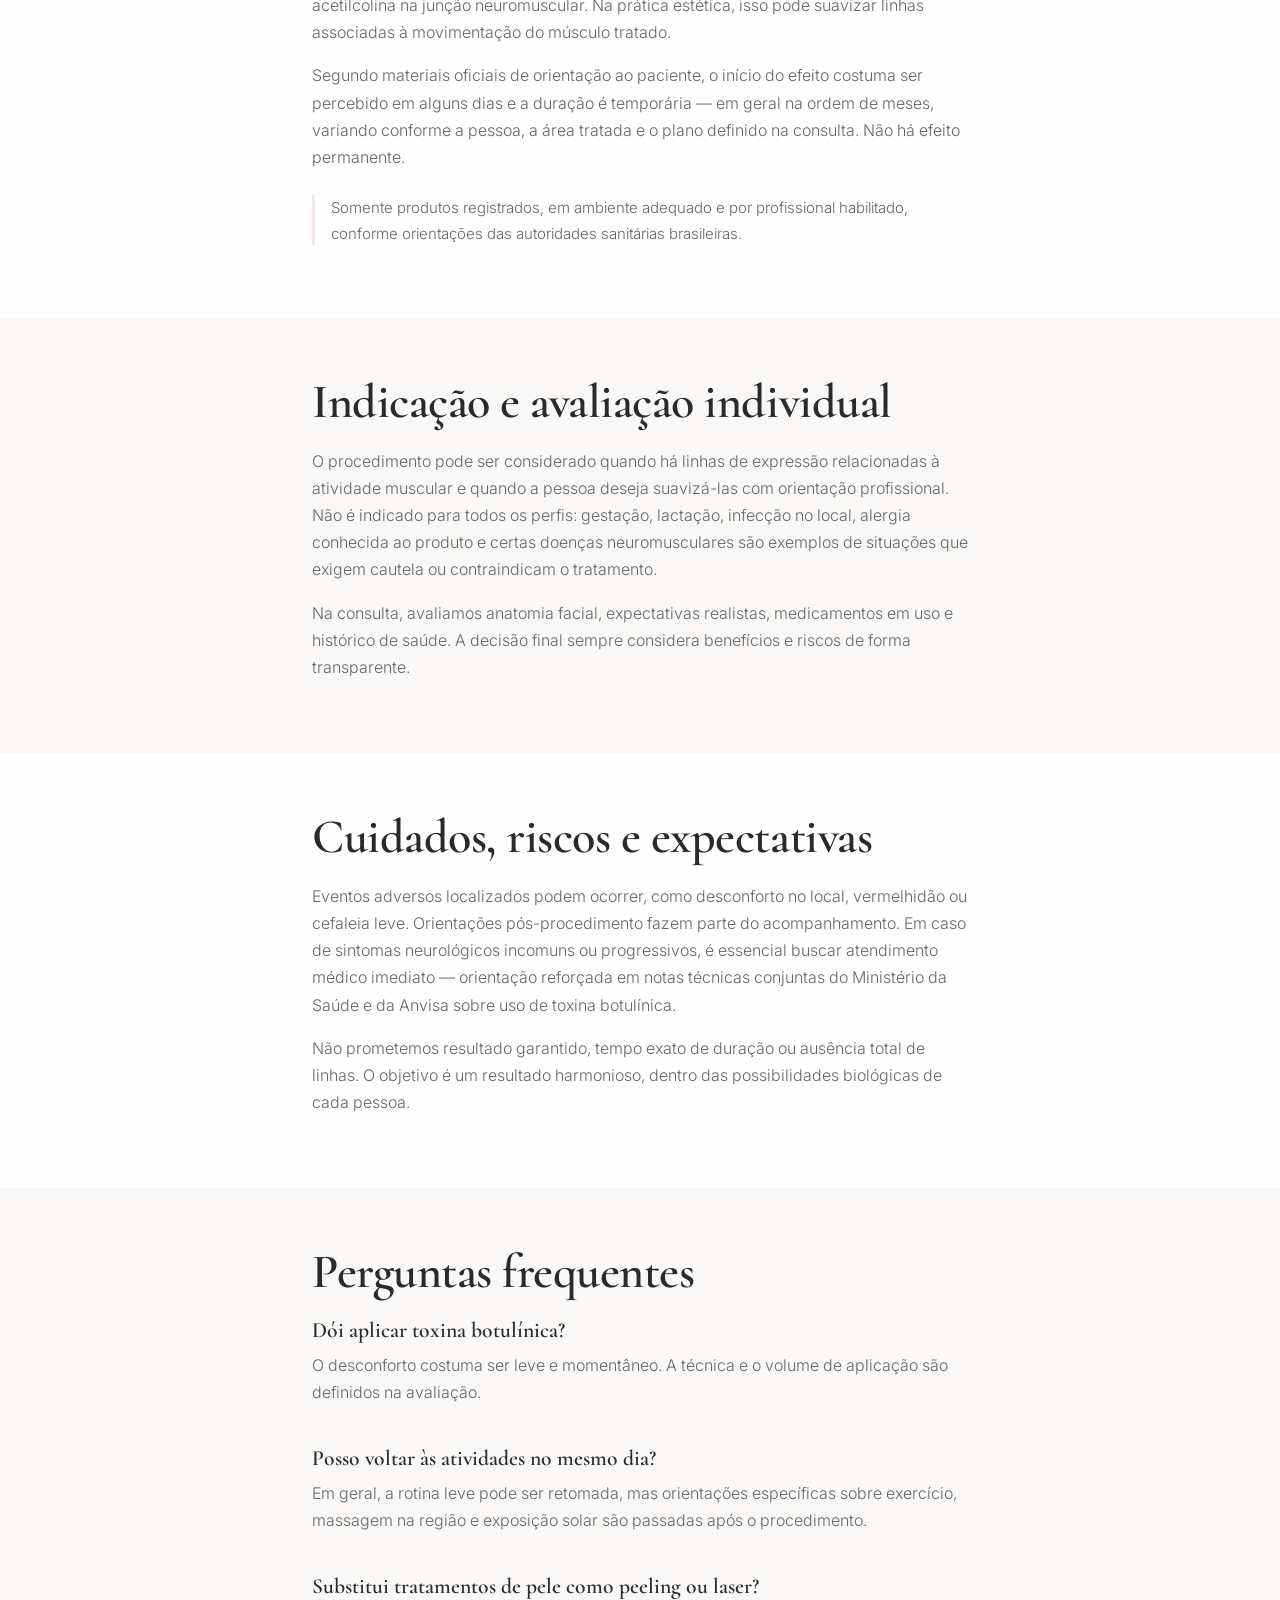
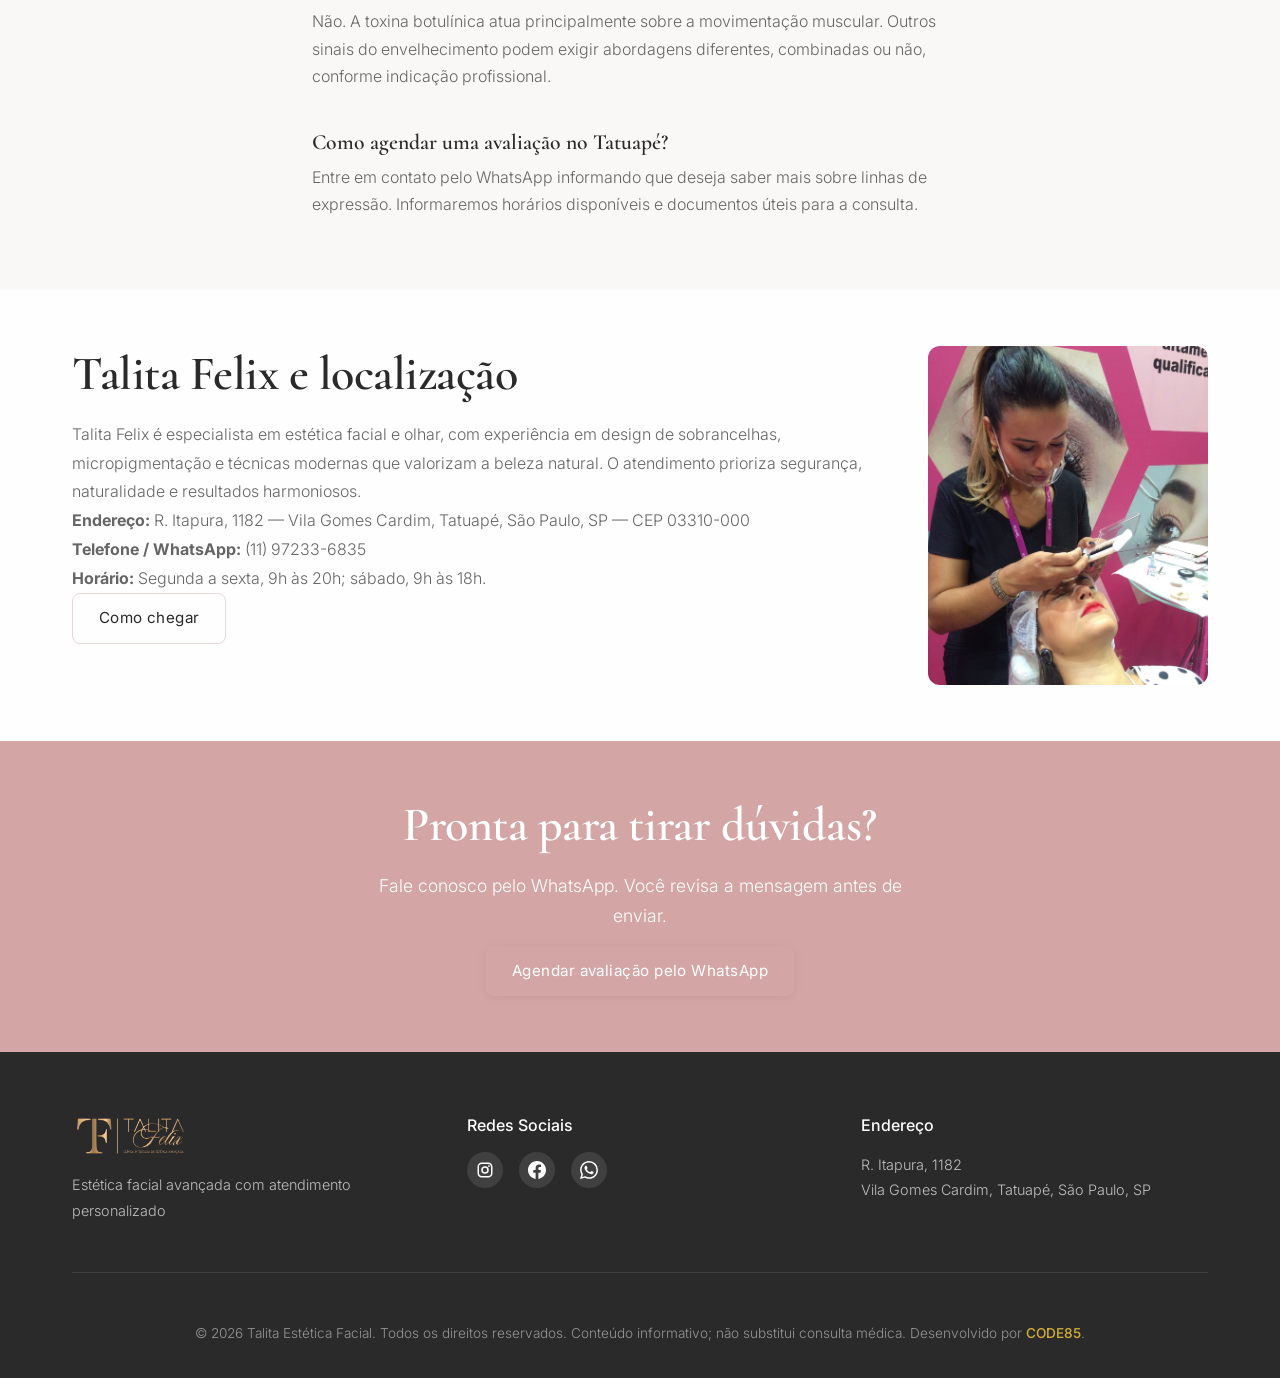
==== commit ef7d87b2: "Fix floating promo dismiss scope and landing asset paths Use per-path sessionStorage for the promo c" ====
--- a/docs/linhas-de-expressao/index.html
+++ b/docs/linhas-de-expressao/index.html
@@ -295,7 +295,7 @@
         <a href="https://wa.me/5511972336835?text=Ol%C3%A1%21%20Gostaria%20de%20agendar%20um%20atendimento%20para%20Bot.ox."
             class="floating-promo__action" id="floatingPromoLink" target="_blank" rel="noopener noreferrer"
             aria-label="Abrir conversa no WhatsApp sobre esta oferta">
-            <img src="../img/floating-promo.png?v=2" alt="" width="1024" height="682" loading="lazy" decoding="async"
+            <img src="/img/floating-promo.png?v=2" alt="" width="1024" height="682" loading="lazy" decoding="async"
                 class="floating-promo__asset">
         </a>
     </aside>
@@ -312,7 +312,7 @@
         </a>
     </div>
 
-    <script defer src="../script.js?v=24"></script>
+    <script defer src="/script.js?v=25"></script>
 </body>
 
 </html>
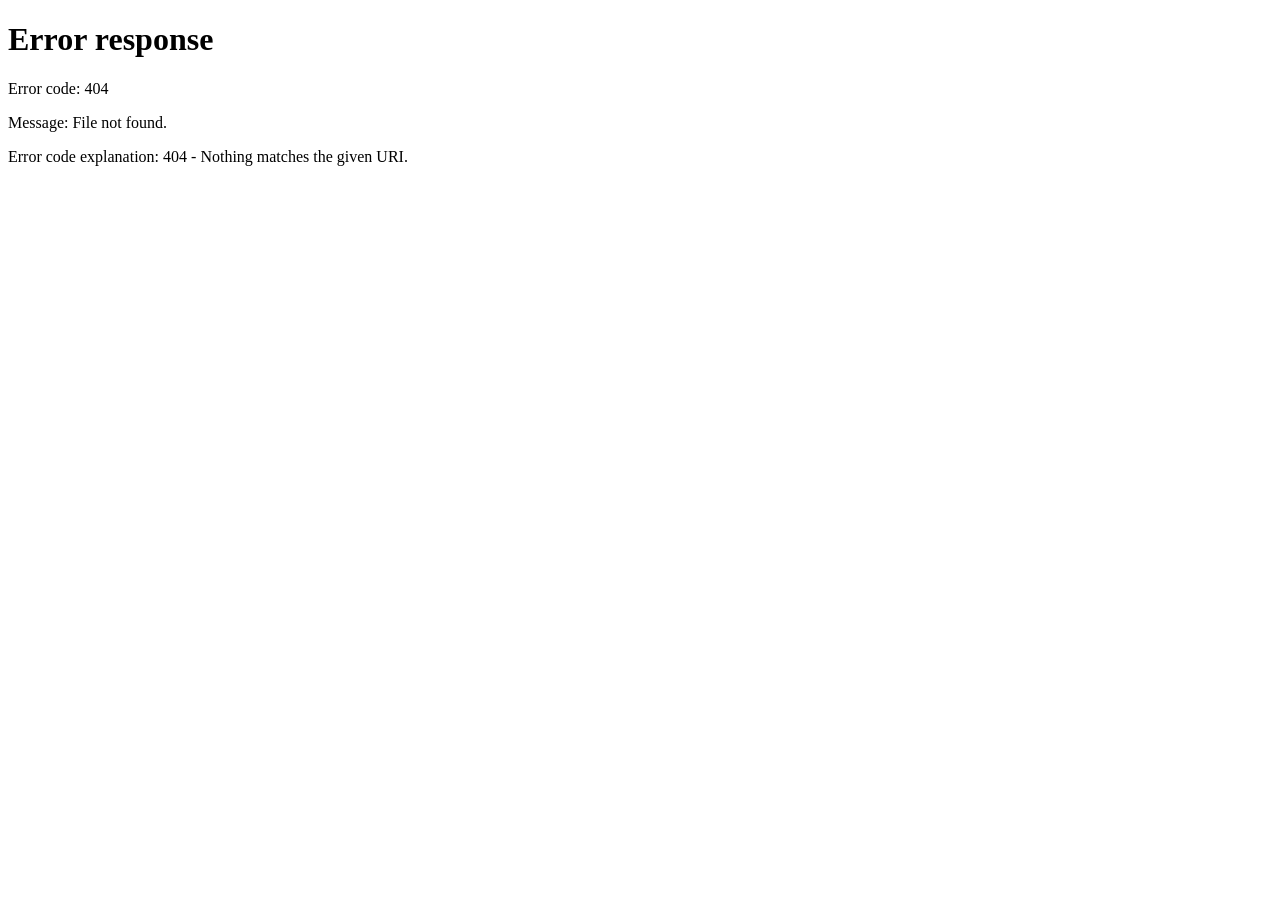
==== commit be77d9da: "Add preenchimento labial landing with optimized WebP imagery Replace the linhas de expressão route w" ====
--- a/docs/linhas-de-expressao/index.html
+++ b/docs/linhas-de-expressao/index.html
@@ -3,316 +3,18 @@
 
 <head>
     <meta charset="UTF-8">
-    <meta name="viewport" content="width=device-width, initial-scale=1.0, viewport-fit=cover">
-    <!-- Google tag (gtag.js) -->
-    <script async src="https://www.googletagmanager.com/gtag/js?id=AW-17516149290"></script>
+    <meta name="viewport" content="width=device-width, initial-scale=1.0">
+    <title>Redirecionando para Preenchimento Labial | Queenlook</title>
+    <link rel="canonical" href="https://www.queenlook.com.br/preenchimento-labial/" />
+    <meta name="robots" content="noindex, follow" />
+    <meta http-equiv="refresh" content="0; url=/preenchimento-labial/">
     <script>
-      window.dataLayer = window.dataLayer || [];
-      function gtag(){dataLayer.push(arguments);}
-      gtag('js', new Date());
-      gtag('config', 'AW-17516149290');
-    </script>
-    <title>Linhas de expressão e toxina botulínica no Tatuapé | Talita Estética</title>
-    <meta name="description"
-        content="Informações sobre linhas de expressão, avaliação individual e atendimento de estética facial no Tatuapé, São Paulo. Agende pelo WhatsApp.">
-    <link rel="canonical" href="https://www.queenlook.com.br/linhas-de-expressao/" />
-    <meta name="robots" content="index, follow" />
-
-    <meta property="og:title" content="Linhas de expressão | Talita Estética no Tatuapé" />
-    <meta property="og:description"
-        content="Conteúdo educativo sobre linhas de expressão e informações sobre atendimento presencial no Tatuapé." />
-    <meta property="og:image" content="https://www.queenlook.com.br/img/linhas-expressao.jpg" />
-    <meta property="og:url" content="https://www.queenlook.com.br/linhas-de-expressao/" />
-    <meta property="og:type" content="website" />
-    <meta property="og:locale" content="pt_BR" />
-
-    <meta name="twitter:card" content="summary_large_image" />
-    <meta name="twitter:title" content="Linhas de expressão | Talita Estética" />
-    <meta name="twitter:description" content="Informações educativas e contato para avaliação no Tatuapé." />
-    <meta name="twitter:image" content="https://www.queenlook.com.br/img/linhas-expressao.jpg" />
-
-    <link rel="preconnect" href="https://fonts.googleapis.com">
-    <link rel="preconnect" href="https://fonts.gstatic.com" crossorigin>
-    <link
-        href="https://fonts.googleapis.com/css2?family=Cormorant:wght@400;600&family=Inter:wght@300;400;500&display=swap"
-        rel="stylesheet">
-    <link rel="stylesheet" href="../styles.css?v=20">
-
-    <script type="application/ld+json">
-    {
-      "@context": "https://schema.org",
-      "@type": "FAQPage",
-      "mainEntity": [
-        {
-          "@type": "Question",
-          "name": "O que são linhas de expressão?",
-          "acceptedAnswer": {
-            "@type": "Answer",
-            "text": "São marcas que se formam principalmente por movimentos repetitivos da musculatura facial, como franzir a testa ou sorrir, e que tendem a ficar mais visíveis com o tempo."
-          }
-        },
-        {
-          "@type": "Question",
-          "name": "Como a toxina botulínica age na musculatura?",
-          "acceptedAnswer": {
-            "@type": "Answer",
-            "text": "Ela reduz temporariamente a contração do músculo tratado ao interferir na liberação de acetilcolina na junção neuromuscular. O efeito não é permanente e varia de pessoa para pessoa."
-          }
-        },
-        {
-          "@type": "Question",
-          "name": "Por que a avaliação presencial é importante?",
-          "acceptedAnswer": {
-            "@type": "Answer",
-            "text": "Somente após analisar histórico, expectativas, áreas de interesse e contraindicações é possível definir se o procedimento faz sentido e como planejá-lo com segurança."
-          }
-        }
-      ]
-    }
+        window.location.replace('/preenchimento-labial/');
     </script>
 </head>
 
-<body class="page-linhas-expressao">
-    <a href="#conteudo-principal" class="skip-link">Ir para o conteúdo</a>
-
-    <header class="header">
-        <div class="container header-inner">
-            <a href="../" class="logo logo-link">
-                <img src="../img/logo.png" width="200" height="50" alt="Talita Estética Facial, estética facial em São Paulo"
-                    loading="eager" decoding="async" class="logo-img">
-            </a>
-            <button type="button" class="menu-toggle" id="menuToggle" aria-label="Abrir menu" aria-expanded="false"
-                aria-controls="navMenu">
-                <span class="menu-toggle-lines" aria-hidden="true"></span>
-            </button>
-            <nav class="nav" aria-label="Principal">
-                <ul class="nav-menu" id="navMenu">
-                    <li><a href="../">Home</a></li>
-                    <li><a href="../#servicos">Serviços</a></li>
-                    <li><a href="../#quem-somos">Quem Somos</a></li>
-                    <li><a href="../#contato">Contato</a></li>
-                    <li><a href="#" class="btn-cta" data-whatsapp-service="linhas-expressao" target="_blank"
-                            rel="noopener noreferrer">Agendar Atendimento</a></li>
-                </ul>
-            </nav>
-        </div>
-        <div class="nav-backdrop" id="navBackdrop" aria-hidden="true"></div>
-    </header>
-
-    <main id="conteudo-principal">
-        <section class="landing-hero" aria-labelledby="landing-heading">
-            <div class="container landing-hero-grid">
-                <div class="landing-hero-copy">
-                    <p class="hero-eyebrow">Tatuapé, São Paulo</p>
-                    <h1 id="landing-heading">Linhas de expressão (Botox)</h1>
-                    <p class="landing-lead">Suavização das linhas de expressão com aplicação de toxina botulínica,
-                        indicada conforme avaliação individual. Um cuidado personalizado para buscar aparência natural e
-                        harmoniosa, sem prometer resultados iguais para todas as pessoas.</p>
-                    <div class="landing-cta-row">
-                        <a href="#" class="btn-primary" data-whatsapp-service="linhas-expressao" target="_blank"
-                            rel="noopener noreferrer">Falar no WhatsApp</a>
-                        <a href="../#servicos" class="btn-secondary">Ver outros serviços</a>
-                    </div>
-                </div>
-                <figure class="landing-hero-media">
-                    <img src="../img/linhas-expressao.jpg"
-                        alt="Comparação visual de linhas de expressão na região da testa e dos olhos"
-                        width="1024" height="682" loading="eager" decoding="async">
-                    <figcaption class="landing-caption">Imagem ilustrativa. Resultados variam conforme avaliação
-                        individual.</figcaption>
-                </figure>
-            </div>
-        </section>
-
-        <section class="landing-section" aria-labelledby="sobre-servico-heading">
-            <div class="container landing-narrow">
-                <h2 id="sobre-servico-heading" class="section-title section-title--left">Sobre o atendimento</h2>
-                <p>O procedimento utiliza toxina botulínica em doses definidas após consulta presencial. O objetivo é
-                    suavizar linhas relacionadas à movimentação muscular, respeitando a expressão natural do rosto. Nem
-                    toda marca exige a mesma abordagem; por isso, o planejamento é feito de forma individual.</p>
-                <p>Se você deseja entender indicações, cuidados e disponibilidade de horários, nossa equipe atende pelo
-                    WhatsApp para orientar o próximo passo.</p>
-                <p><a href="#" class="btn-secondary" data-whatsapp-service="linhas-expressao" target="_blank"
-                        rel="noopener noreferrer">Quero informações pelo WhatsApp</a></p>
-            </div>
-        </section>
-
-        <section class="landing-section landing-section--soft" aria-labelledby="edu-expressao-heading">
-            <div class="container landing-narrow">
-                <h2 id="edu-expressao-heading" class="section-title section-title--left">O que são linhas de expressão?
-                </h2>
-                <p>Linhas de expressão são sulcos que aparecem quando repetimos gestos faciais — como elevar as
-                    sobrancelhas, franzir a testa ou sorrir. Com o tempo, a pele pode demorar mais para voltar ao repouso
-                    e as marcas ficam visíveis mesmo sem movimento.</p>
-                <p>Elas não devem ser confundidas com outros sinais do envelhecimento cutâneo, como perda de firmeza,
-                    manchas ou alteração de textura. Cada situação exige avaliação específica; por isso, o diagnóstico
-                    presencial é fundamental.</p>
-            </div>
-        </section>
-
-        <section class="landing-section" aria-labelledby="edu-toxina-heading">
-            <div class="container landing-narrow">
-                <h2 id="edu-toxina-heading" class="section-title section-title--left">Como a toxina botulínica atua
-                </h2>
-                <p>A toxina botulínica tipo A é um medicamento registrado que, quando aplicado de forma localizada,
-                    reduz temporariamente a contração muscular ao interferir na liberação de acetilcolina na junção
-                    neuromuscular. Na prática estética, isso pode suavizar linhas associadas à movimentação do músculo
-                    tratado.</p>
-                <p>Segundo materiais oficiais de orientação ao paciente, o início do efeito costuma ser percebido em
-                    alguns dias e a duração é temporária — em geral na ordem de meses, variando conforme a pessoa, a
-                    área tratada e o plano definido na consulta. Não há efeito permanente.</p>
-                <p class="landing-note">Somente produtos registrados, em ambiente adequado e por profissional habilitado,
-                    conforme orientações das autoridades sanitárias brasileiras.</p>
-            </div>
-        </section>
-
-        <section class="landing-section landing-section--soft" aria-labelledby="edu-indicacao-heading">
-            <div class="container landing-narrow">
-                <h2 id="edu-indicacao-heading" class="section-title section-title--left">Indicação e avaliação
-                    individual</h2>
-                <p>O procedimento pode ser considerado quando há linhas de expressão relacionadas à atividade muscular
-                    e quando a pessoa deseja suavizá-las com orientação profissional. Não é indicado para todos os
-                    perfis: gestação, lactação, infecção no local, alergia conhecida ao produto e certas doenças
-                    neuromusculares são exemplos de situações que exigem cautela ou contraindicam o tratamento.</p>
-                <p>Na consulta, avaliamos anatomia facial, expectativas realistas, medicamentos em uso e histórico de
-                    saúde. A decisão final sempre considera benefícios e riscos de forma transparente.</p>
-            </div>
-        </section>
-
-        <section class="landing-section" aria-labelledby="edu-cuidados-heading">
-            <div class="container landing-narrow">
-                <h2 id="edu-cuidados-heading" class="section-title section-title--left">Cuidados, riscos e expectativas
-                </h2>
-                <p>Eventos adversos localizados podem ocorrer, como desconforto no local, vermelhidão ou cefaleia leve.
-                    Orientações pós-procedimento fazem parte do acompanhamento. Em caso de sintomas neurológicos
-                    incomuns ou progressivos, é essencial buscar atendimento médico imediato — orientação reforçada em
-                    notas técnicas conjuntas do Ministério da Saúde e da Anvisa sobre uso de toxina botulínica.</p>
-                <p>Não prometemos resultado garantido, tempo exato de duração ou ausência total de linhas. O objetivo é
-                    um resultado harmonioso, dentro das possibilidades biológicas de cada pessoa.</p>
-            </div>
-        </section>
-
-        <section class="landing-section landing-section--soft" aria-labelledby="faq-heading">
-            <div class="container landing-narrow">
-                <h2 id="faq-heading" class="section-title section-title--left">Perguntas frequentes</h2>
-                <div class="landing-faq">
-                    <article class="landing-faq-item">
-                        <h3>Dói aplicar toxina botulínica?</h3>
-                        <p>O desconforto costuma ser leve e momentâneo. A técnica e o volume de aplicação são definidos
-                            na avaliação.</p>
-                    </article>
-                    <article class="landing-faq-item">
-                        <h3>Posso voltar às atividades no mesmo dia?</h3>
-                        <p>Em geral, a rotina leve pode ser retomada, mas orientações específicas sobre exercício,
-                            massagem na região e exposição solar são passadas após o procedimento.</p>
-                    </article>
-                    <article class="landing-faq-item">
-                        <h3>Substitui tratamentos de pele como peeling ou laser?</h3>
-                        <p>Não. A toxina botulínica atua principalmente sobre a movimentação muscular. Outros sinais do
-                            envelhecimento podem exigir abordagens diferentes, combinadas ou não, conforme indicação
-                            profissional.</p>
-                    </article>
-                    <article class="landing-faq-item">
-                        <h3>Como agendar uma avaliação no Tatuapé?</h3>
-                        <p>Entre em contato pelo WhatsApp informando que deseja saber mais sobre linhas de expressão.
-                            Informaremos horários disponíveis e documentos úteis para a consulta.</p>
-                    </article>
-                </div>
-            </div>
-        </section>
-
-        <section class="landing-section" aria-labelledby="profissional-heading">
-            <div class="container landing-about">
-                <div class="landing-about-text">
-                    <h2 id="profissional-heading" class="section-title section-title--left">Talita Felix e localização
-                    </h2>
-                    <p>Talita Felix é especialista em estética facial e olhar, com experiência em design de
-                        sobrancelhas, micropigmentação e técnicas modernas que valorizam a beleza natural. O atendimento
-                        prioriza segurança, naturalidade e resultados harmoniosos.</p>
-                    <p><strong>Endereço:</strong> R. Itapura, 1182 — Vila Gomes Cardim, Tatuapé, São Paulo, SP — CEP
-                        03310-000</p>
-                    <p><strong>Telefone / WhatsApp:</strong> <a href="tel:+5511972336835">(11) 97233-6835</a></p>
-                    <p><strong>Horário:</strong> Segunda a sexta, 9h às 20h; sábado, 9h às 18h.</p>
-                    <a href="https://www.google.com/maps/place/Queen+Look/@-23.5490264,-46.5681625,17z/data=!3m1!4b1!4m6!3m5!1s0x94ce5e91eca8aaa9:0xe3b141dac9ce8c3a!8m2!3d-23.5490264!4d-46.5655876!16s%2Fg%2F11fx8wmvxt?entry=ttu"
-                        class="btn-secondary" target="_blank" rel="noopener noreferrer">Como chegar</a>
-                </div>
-                <img src="../img/talita-felix.jpg" alt="Talita Félix, especialista em estética facial e olhar"
-                    class="landing-about-photo" width="320" height="320" loading="lazy" decoding="async">
-            </div>
-        </section>
-
-        <section class="landing-section landing-cta-band" aria-labelledby="cta-final-heading">
-            <div class="container landing-narrow landing-cta-band-inner">
-                <h2 id="cta-final-heading" class="section-title">Pronta para tirar dúvidas?</h2>
-                <p class="section-subtitle">Fale conosco pelo WhatsApp. Você revisa a mensagem antes de enviar.</p>
-                <a href="#" class="btn-primary" data-whatsapp-service="linhas-expressao" target="_blank"
-                    rel="noopener noreferrer">Agendar avaliação pelo WhatsApp</a>
-            </div>
-        </section>
-    </main>
-
-    <footer class="footer">
-        <div class="container">
-            <div class="footer-content">
-                <div class="footer-brand">
-                    <a href="../" class="logo logo--footer logo-link">
-                        <img src="../img/logo.png" width="180" height="45" alt="Talita Estética Facial" loading="lazy"
-                            decoding="async" class="logo-img">
-                    </a>
-                    <p>Estética facial avançada com atendimento personalizado</p>
-                </div>
-                <div class="footer-social">
-                    <h4>Redes Sociais</h4>
-                    <div class="social-links">
-                        <a href="https://instagram.com/queenlook" target="_blank" rel="noopener" aria-label="Instagram">
-                            <span class="social-icon instagram" aria-hidden="true"></span>
-                        </a>
-                        <a href="https://facebook.com/queenlook" target="_blank" rel="noopener" aria-label="Facebook">
-                            <span class="social-icon facebook" aria-hidden="true"></span>
-                        </a>
-                        <a href="#" data-whatsapp-service="linhas-expressao" target="_blank" rel="noopener noreferrer"
-                            aria-label="WhatsApp">
-                            <span class="social-icon whatsapp" aria-hidden="true"></span>
-                        </a>
-                    </div>
-                </div>
-                <div class="footer-address">
-                    <h4>Endereço</h4>
-                    <p>R. Itapura, 1182<br>Vila Gomes Cardim, Tatuapé, São Paulo, SP</p>
-                </div>
-            </div>
-            <div class="footer-bottom">
-                <p>&copy; 2026 Talita Estética Facial. Todos os direitos reservados. Conteúdo informativo; não substitui
-                    consulta médica. Desenvolvido por <a href="https://wa.me/5511965643020" class="footer-dev-link"
-                        target="_blank" rel="noopener noreferrer">CODE85</a>.</p>
-            </div>
-        </div>
-    </footer>
-
-    <aside class="floating-promo" id="floatingPromo" hidden aria-hidden="true">
-        <button type="button" class="floating-promo__dismiss" id="floatingPromoDismiss"
-            aria-label="Fechar oferta promocional">&times;</button>
-        <a href="https://wa.me/5511972336835?text=Ol%C3%A1%21%20Gostaria%20de%20agendar%20um%20atendimento%20para%20Bot.ox."
-            class="floating-promo__action" id="floatingPromoLink" target="_blank" rel="noopener noreferrer"
-            aria-label="Abrir conversa no WhatsApp sobre esta oferta">
-            <img src="/img/floating-promo.png?v=2" alt="" width="1024" height="682" loading="lazy" decoding="async"
-                class="floating-promo__asset">
-        </a>
-    </aside>
-
-    <div class="whatsapp-widget" id="whatsappWidget">
-        <a href="#" class="whatsapp-float" data-whatsapp-service="linhas-expressao" target="_blank"
-            rel="noopener noreferrer" aria-label="WhatsApp: linhas de expressão">
-            <span class="whatsapp-float-pulse" aria-hidden="true"></span>
-            <svg class="whatsapp-float-icon" xmlns="http://www.w3.org/2000/svg" viewBox="0 0 24 24" fill="currentColor"
-                aria-hidden="true">
-                <path
-                    d="M17.472 14.382c-.297-.149-1.758-.867-2.03-.967-.273-.099-.471-.148-.67.15-.197.297-.767.966-.94 1.164-.173.199-.347.223-.644.075-.297-.15-1.255-.463-2.39-1.475-.883-.788-1.48-1.761-1.653-2.059-.173-.297-.018-.458.13-.606.134-.133.298-.347.446-.52.149-.174.198-.298.298-.497.099-.198.05-.371-.025-.52-.075-.149-.669-1.612-.916-2.207-.242-.579-.487-.5-.669-.51-.173-.008-.371-.01-.57-.01-.198 0-.52.074-.792.372-.272.297-1.04 1.016-1.04 2.479 0 1.462 1.065 2.875 1.213 3.074.149.198 2.096 3.2 5.077 4.487.709.306 1.262.489 1.694.625.712.227 1.36.195 1.871.118.571-.085 1.758-.719 2.006-1.413.248-.694.248-1.289.173-1.413-.074-.124-.272-.198-.57-.347m-5.421 7.403h-.004a9.87 9.87 0 01-5.031-1.378l-.361-.214-3.741.982.998-3.648-.235-.374a9.86 9.86 0 01-1.51-5.26c.001-5.45 4.436-9.884 9.888-9.884 2.64 0 5.122 1.03 6.988 2.898a9.825 9.825 0 012.893 6.994c-.003 5.45-4.437 9.884-9.885 9.884m8.413-18.297A11.815 11.815 0 0012.05 0C5.495 0 .16 5.335.157 11.892c0 2.096.547 4.142 1.588 5.945L.057 24l6.305-1.654a11.882 11.882 0 005.683 1.448h.005c6.554 0 11.89-5.335 11.893-11.893a11.821 11.821 0 00-3.48-8.413z" />
-            </svg>
-        </a>
-    </div>
-
-    <script defer src="/script.js?v=25"></script>
+<body>
+    <p>Esta página foi movida. <a href="/preenchimento-labial/">Acesse preenchimento labial</a>.</p>
 </body>
 
 </html>
